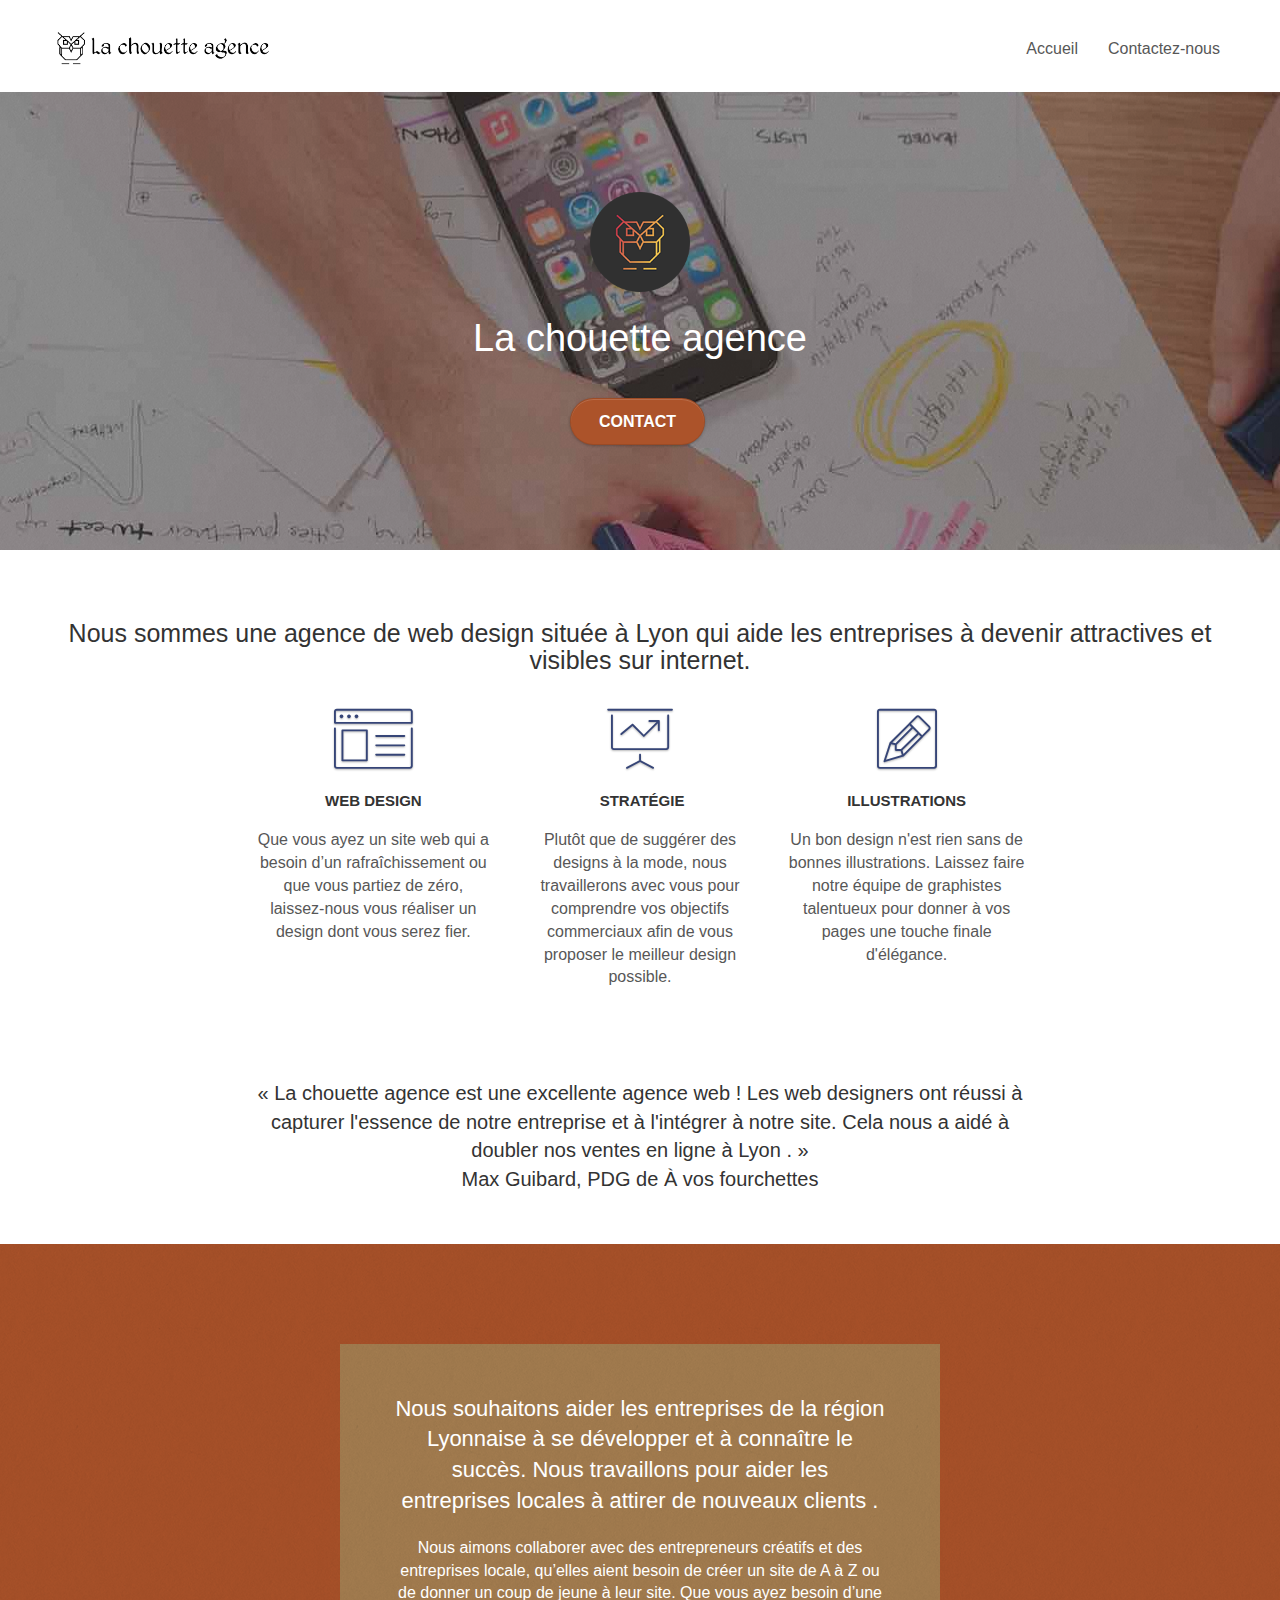
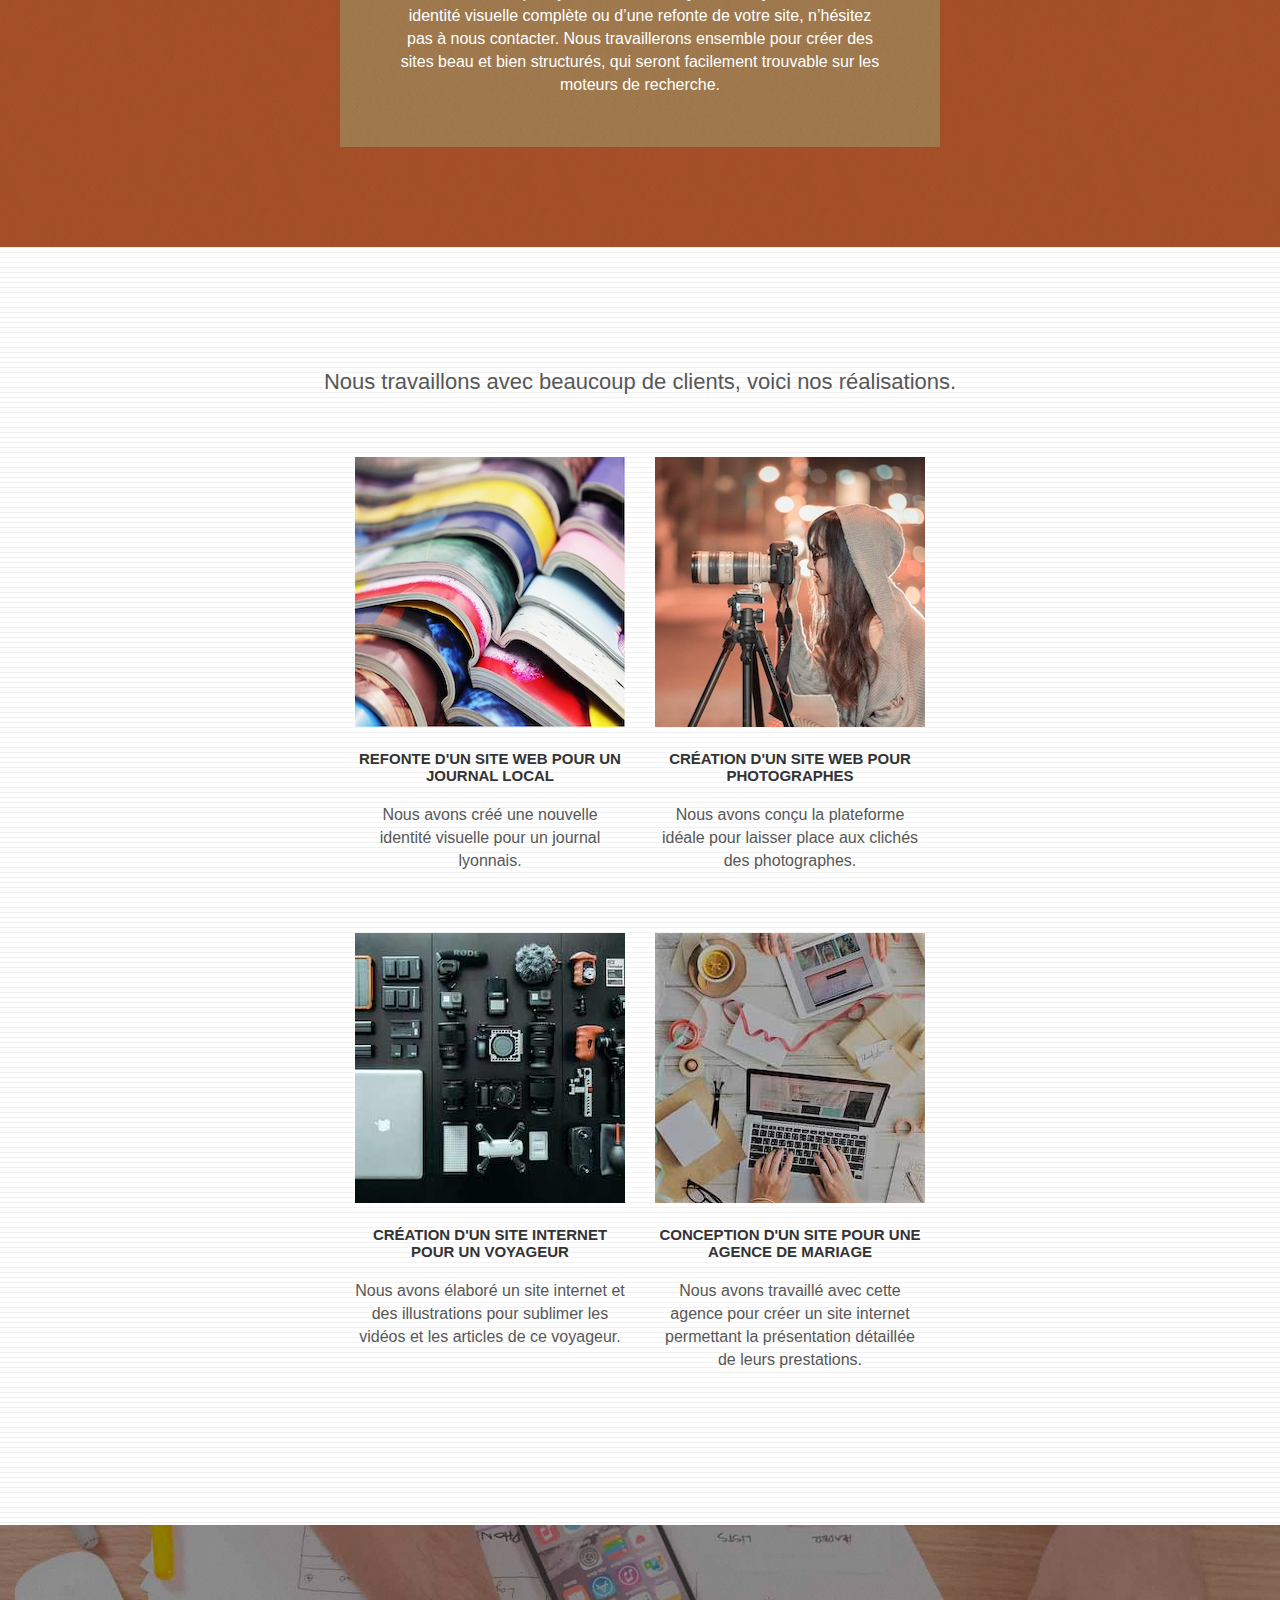
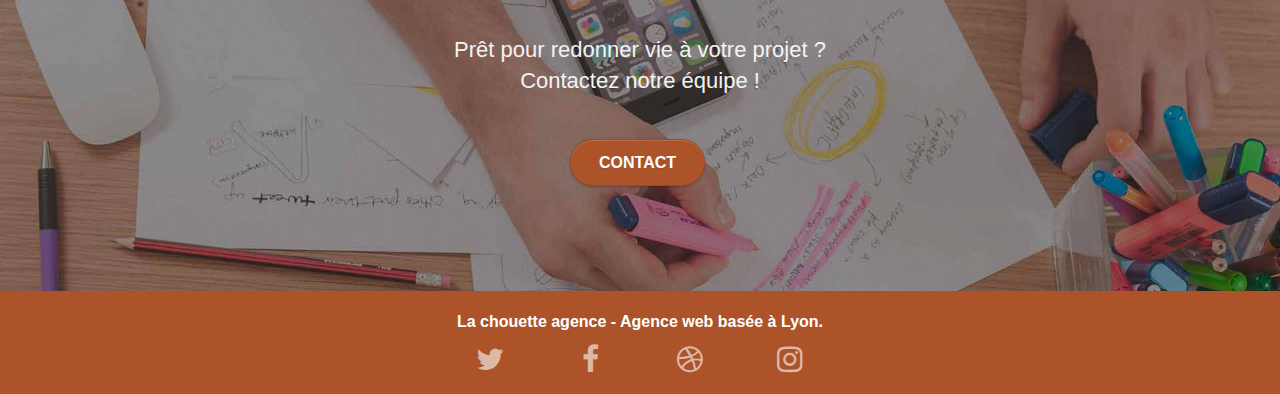
==== index.html @ 5f0e6c7f "Changer contraste couleurs et ameliorer formulaire" ====
<!doctype html>
<html lang="fr">

<head>
	<meta charset="utf-8">
	<meta name="keywords" content="seo, google, site web, site internet, agence design Lyon, agence design">
	<meta name="description" content="">
	<meta name="viewport" content="width=device-width, initial-scale=1.0, viewport-fit=cover">
	<link rel="shortcut icon" type="image/png" href="favicon.jpg">

	
	<link rel="stylesheet" type="text/css" href="./css/bootstrap.min.css">
	<link rel="stylesheet" type="text/css" href="style.css">
	<link rel="stylesheet" type="text/css" href="./css/font-awesome.css">
	<link rel="stylesheet" type="text/css" href="./css/et-line.css">


	<title>La chouette agence | Agence de web design à Lyon</title>


	<!-- Analytics -->

	<!-- Analytics END -->

</head>

<body>
	<!-- Principal conteneur -->
	<div class="page-container">

		<!-- bloc-0 -->
		<div class="bloc bgc-white l-bloc " id="bloc-0">
			<div class="container bloc-sm">

				<nav class="navbar row">
					<div class="navbar-header">
						<a class="navbar-brand" href="index.html"><img src="img/la-chouette-agence.png"
								alt="paris web design logo agence web meilleure agence" height="40" /></a>
						<button id="nav-toggle" type="button" class="ui-navbar-toggle navbar-toggle"
							data-toggle="collapse" data-target=".navbar-1">
							<span class="sr-only">Toggle navigation</span><span class="icon-bar"></span><span
								class="icon-bar"></span><span class="icon-bar"></span>
						</button>
					</div>
					<div class="collapse navbar-collapse navbar-1 special-dropdown-nav">
						<ul class="site-navigation nav navbar-nav">
							<li>
								<a href="index.html">Accueil</a>
							</li>
							<li>
							</li>
							<li>
								<a href="contact.html">Contactez-nous</a>
							</li>
						</ul>
					</div>
				</nav>
			</div>
		</div>
		<!-- bloc-0 END -->

		<!-- bloc-1-presentation -->
		<div class="bloc bgc-dark-slate-blue bg-banniere d-bloc bg-t-edge bloc-bg-texture texture-paper b-parallax"
			id="bloc-1-hero">
			<div class="container bloc-lg">
				<div class="row tight-width-whitespace">
					<div class="col-sm-12">
						<img src="img/logo.png" class="center-block image-resize-mode" width="100"
							alt="La chouette agence, agence web paris, création logo paris" />
						<h2 class="text-center hero-bloc-text tc-white ">
							La chouette agence
						</h2>
						<div class="text-center">
							<a href="contact.html" class="btn btn-lg btn-clean btn-rd cta-hero btn-atomic-tangerine"
								id="cta-hero"><strong>Contact</strong></a>
						</div>
					</div>
				</div>
			</div>
		</div>
		<!-- bloc-1-presentation END -->

		<!-- bloc-2-services -->
		<div class="bloc bgc-white l-bloc" id="bloc-2-services">
			<div class="container bloc-md">
				<div class="row">
					<div class="col-sm-12 text-center">
						<h1>Nous sommes une agence de web design située à Lyon qui aide les entreprises à devenir
							attractives et visibles sur internet.</h1>
					</div>
				</div>
				<div class="row voffset-lg med-width-whitespace">
					<div class="col-sm-4">
						<div class="text-center">
							<span class="et-icon-browser sm-shadow icon-dark-slate-blue icons icon-lg"></span>
						</div>
						<h3 class="mg-md text-center">
							Web design
						</h3>
						<p class="text-center ">
							Que vous ayez un site web qui a besoin d&rsquo;un rafraîchissement ou que vous partiez de
							zéro, laissez-nous vous réaliser un design dont vous serez fier.
						</p>
					</div>
					<div class="col-sm-4">
						<div class="text-center">
							<span class="et-icon-presentation sm-shadow icon-dark-slate-blue icons icon-lg"></span>
						</div>
						<h3 class="mg-md text-center">
							&nbsp;Stratégie
						</h3>
						<p class="text-center ">
							Plutôt que de suggérer des designs à la mode, nous travaillerons avec vous pour comprendre
							vos objectifs commerciaux afin de vous proposer le meilleur design possible.<br>
						</p>
					</div>
					<div class="col-sm-4">
						<div class="text-center">
							<span class="et-icon-edit sm-shadow icon-dark-slate-blue icons icon-lg"></span>
						</div>
						<h3 class="mg-md text-center">
							Illustrations
						</h3>
						<p class="text-center ">
							Un bon design n'est rien sans de bonnes illustrations. Laissez faire notre équipe de
							graphistes talentueux pour donner à vos pages une touche finale d'élégance.
						</p>
					</div>
				</div>
				<div class="row voffset-lg voffset">
					<div class="col-xs-12 col-md-8 col-md-offset-2 text-center">
						<q> La chouette agence est une excellente agence web ! Les web designers ont réussi à capturer
							l'essence de notre entreprise et à l'intégrer à notre site. Cela nous a aidé à doubler nos
							ventes en ligne à Lyon . </q>
						<br />
						Max Guibard, PDG de À vos fourchettes

					</div>
				</div>
			</div>
		</div>
		<!-- bloc-2-services END -->

		<!-- bloc-3-what-i-do -->
		<div class="bloc tc-white bgc-atomic-tangerine bg-presentation d-bloc bloc-bg-texture texture-paper b-parallax"
			id="bloc-3-what-i-do">
			<div class="container bloc-lg">
				<div class="row tight-width-whitespace black-background">
					<div class="col-sm-12">
						<h2 class="mg-md text-center tc-white">
							Nous souhaitons aider les entreprises de la région Lyonnaise à se développer et à connaître
							le succès. Nous travaillons pour aider les entreprises locales à attirer de nouveaux clients
							.<br>
						</h2>
						<p class="text-center white">
							Nous aimons collaborer avec des entrepreneurs créatifs et des entreprises locale, qu’elles
							aient besoin de créer un site de A à Z ou de donner un coup de jeune à leur site. Que vous
							ayez besoin d’une identité visuelle complète ou d’une refonte de votre site, n’hésitez pas à
							nous contacter. Nous travaillerons ensemble pour créer des sites beau et bien structurés,
							qui seront facilement trouvable sur les moteurs de recherche.
						</p>
					</div>
				</div>
			</div>
		</div>
		<!-- bloc-3-what-i-do END -->

		<!-- bloc-4-portfolio -->
		<div class="bloc bgc-white bg-lines-h2-bg bg-repeat l-bloc" id="bloc-4-portfolio">
			<div class="container bloc-lg">
				<div class="row">
					<div class="col-sm-12 text-center">
						<h2>Nous travaillons avec beaucoup de clients, voici nos réalisations. </h2>
					</div>
				</div>
				<div class="row tight-width-whitespace portfolio-row">
					<div class="col-sm-6">
						<a href="#" data-lightbox="img/1.jpg" data-gallery-id="gallery-1"
							data-caption="Refonte d'un site web pour un journal local" data-frame="snapshot-lb"><img
								src="img/1.jpg"
								alt="paris web design logo agence web meilleure agence et refonte site web journal"
								class="img-responsive portfolio-thumb" /></a>
						<h3 class="mg-md text-center">
							Refonte d'un site web pour un journal local
						</h3>
						<p class="text-center">
							Nous avons créé une nouvelle identité visuelle pour un journal lyonnais.
						</p>
					</div>
					<div class="col-sm-6">
						<a href="#" data-lightbox="img/2.jpg" data-gallery-id="gallery-1"
							data-caption="Création d'un site web pour photographes" data-frame="snapshot-lb"><img
								src="img/2.jpg" class="img-responsive portfolio-thumb"
								alt="paris web design logo agence web meilleure agence, Création d'un site web pour photographes" /></a>
						<h3 class="mg-md text-center">
							Création d'un site web pour photographes
						</h3>
						<p class="text-center">
							Nous avons conçu la plateforme idéale pour laisser place aux clichés des photographes.
						</p>
					</div>
				</div>
				<div class="row tight-width-whitespace portfolio-row">
					<div class="col-sm-6">
						<a href="#" data-lightbox="img/3.bmp" data-gallery-id="gallery-1"
							data-caption="Création d'un site internet pour un voyageur" data-frame="snapshot-lb"><img
								src="img/3.jpg" class="img-responsive portfolio-thumb"
								alt="paris web design logo agence web meilleure agence, Création d'un site web pour voyageur" /></a>
						<h3 class="mg-md text-center">
							Création d'un site internet pour un voyageur
						</h3>
						<p class="text-center">
							Nous avons élaboré un site internet et des illustrations pour sublimer les vidéos et les
							articles de ce voyageur.
						</p>
					</div>
					<div class="col-sm-6">
						<a href="#" data-lightbox="img/4.bmp" data-gallery-id="gallery-1"
							data-caption="Conception d'un site pour une agence de mariage" data-frame="snapshot-lb"><img
								src="img/4.jpg" class="img-responsive portfolio-thumb"
								alt="paris web design logo agence web meilleure agence, Création d'un site web pour agence de mariage" /></a>
						<h3 class="mg-md text-center">
							Conception d'un site pour une agence de mariage
						</h3>
						<p class="text-center">
							Nous avons travaillé avec cette agence pour créer un site internet permettant la
							présentation détaillée de leurs prestations.
						</p>
					</div>
				</div>
			</div>
		</div>
		<!-- bloc-4-portfolio END -->

		<!-- bloc-5-cta -->
		<div class="bloc bgc-dark-slate-blue bg-banniere d-bloc bloc-bg-texture texture-paper" id="bloc-5-cta">
			<div class="container bloc-lg">
				<div class="row">
					<h2 class="mg-md text-center tc-white">
						Prêt pour redonner vie à votre projet ?<br>Contactez notre équipe !
					</h2>
					<div class="col-sm-12 text-center">
						<a href="contact.html"
							class="btn btn-atomic-tangerine btn-clean btn-rd btn-lg cta-hero"><strong>Contact</strong></a>
					</div>
				</div>
			</div>
		</div>
		<!-- bloc-5-cta END -->

		<!-- Footer - bloc-8 -->
		<div class="bloc bgc-atomic-tangerine d-bloc" id="bloc-8">
			<div class="container bloc-sm">
				<div class="row">
					<div class="col-sm-12">
						<p class="text-center white">
							<strong>La chouette agence - Agence web basée à Lyon.</em><br>
						</p>
						<div class="row row-no-gutters social">
							<div class="col-sm-3">
								<div class="text-center">
									<a class="social" href="index.html"><span class="fa fa-twitter icon-md"></span></a>
								</div>
							</div>
							<div class="col-sm-3">
								<div class="text-center">
									<a class="social" href="index.html"><span class="fa fa-facebook icon-md"></span></a>
								</div>
							</div>
							<div class="col-sm-3">
								<div class="text-center">
									<a class="social" href="index.html"><span class="fa fa-dribbble icon-md"></span></a>
								</div>
							</div>
							<div class="col-sm-3">
								<div class="text-center">
									<a class="social" href="index.html"><span
											class="fa fa-instagram icon-md"></span></a>
								</div>
							</div>

						</div>

					</div>
				</div>
			</div>
		</div>
	</div>
	<!-- Footer - bloc-8 END -->

	</div>
	<!-- Principal conteneur END -->

	<script src="./js/jquery-2.1.0.js" async></script>
	<script src="./js/bootstrap.js" async></script>
	<script src="./js/blocs.js" async></script>
	<script src="./js/jquery.touchSwipe.js" defer></script>
	<script src="./js/gmaps.js" async></script>

</body>

</html>
---- style.css ----
body {
  margin: 0;
  padding: 0;
  background: #fff;
  overflow-x: hidden;
  -webkit-font-smoothing: antialiased;
  -moz-osx-font-smoothing: grayscale;
}

a,
button {
  transition: all 0.3s ease-in-out;
  outline: none !important;
}

a:hover {
  text-decoration: none;
  cursor: pointer;
}

#page-loading-blocs-notifaction {
  position: fixed;
  top: 0;
  bottom: 0;
  width: 100%;
  z-index: 100000;
  background: #ffffff url("img/pageload-spinner.gif") no-repeat center center;
}

.bloc {
  clear: both;
  background: 50% 50% no-repeat;
  padding: 0 50px;
  -webkit-background-size: cover;
  -moz-background-size: cover;
  -o-background-size: cover;
  background-size: cover;
  position: relative;
}

.bloc .container {
  padding-left: 0;
  padding-right: 0;
}

.bloc-lg {
  padding: 100px 50px;
}

.bloc-md {
  padding: 50px;
}

.bloc-sm {
  padding: 20px 50px;
}

.bg-center,
.bg-l-edge,
.bg-r-edge,
.bg-t-edge,
.bg-b-edge,
.bg-tl-edge,
.bg-bl-edge,
.bg-tr-edge,
.bg-br-edge,
.bg-repeat {
  -webkit-background-size: auto !important;
  -moz-background-size: auto !important;
  -o-background-size: auto !important;
  background-size: auto !important;
}

.bg-repeat {
  background: repeat;
}

.bg-t-edge {
  background: top no-repeat;
}

.bloc-bg-texture::before {
  content: "";
  background-size: 2px 2px;
  position: absolute;
  top: 0;
  bottom: 0;
  left: 0;
  right: 0;
}

#bloc-7 {
  max-width: 700px;
  margin-left: auto;
  margin-right: auto;
}

#bloc-7 .row {
    display: flex;
    flex-direction: column;
}

.texture-paper::before {
  background: url("img/texture-paper.png");
  background-size: 280px 280px;
  opacity: 0.2;
}

.b-parallax {
  background-attachment: fixed;
}

.d-bloc {
  color: rgba(255, 255, 255, 0.7);
  text-align: center;
}

.d-bloc button:hover {
  color: rgba(255, 255, 255, 0.9);
}

.d-bloc .icon-round,
.d-bloc .icon-square,
.d-bloc .icon-rounded,
.d-bloc .icon-semi-rounded-a,
.d-bloc .icon-semi-rounded-b {
  border-color: rgba(255, 255, 255, 0.9);
}

.d-bloc .divider-h span {
  border-color: rgba(255, 255, 255, 0.2);
}

.d-bloc .a-btn,
.d-bloc .navbar a,
.d-bloc .navbar-brand,
.d-bloc a .icon-sm,
.d-bloc a .icon-md,
.d-bloc a .icon-lg,
.d-bloc a .icon-xl,
.d-bloc h1 a,
.d-bloc h2 a,
.d-bloc h3 a,
.d-bloc h4 a,
.d-bloc h5 a,
.d-bloc h6 a,
.d-bloc p a {
  color: rgba(255, 255, 255, 0.6);
}

.d-bloc .a-btn:hover,
.d-bloc .navbar a:hover,
.d-bloc .navbar-brand:hover,
.d-bloc a:hover .icon-sm,
.d-bloc a:hover .icon-md,
.d-bloc a:hover .icon-lg,
.d-bloc a:hover .icon-xl,
.d-bloc h1 a:hover,
.d-bloc h2 a:hover,
.d-bloc h3 a:hover,
.d-bloc h4 a:hover,
.d-bloc h5 a:hover,
.d-bloc h6 a:hover,
.d-bloc p a:hover {
  color: rgba(255, 255, 255, 1);
}

.d-bloc .navbar-toggle .icon-bar {
  background: rgba(255, 255, 255, 1);
}

.d-bloc .btn-wire,
.d-bloc .btn-wire:hover {
  color: rgba(255, 255, 255, 1);
  border-color: rgba(255, 255, 255, 1);
}

.d-bloc .panel {
  color: rgba(0, 0, 0, 0.5);
}

.d-bloc .panel button:hover {
  color: rgba(0, 0, 0, 0.7);
}

.d-bloc .panel icon {
  border-color: rgba(0, 0, 0, 0.7);
}

.d-bloc .panel .divider-h span {
  border-color: rgba(0, 0, 0, 0.1);
}

.d-bloc .panel .a-btn {
  color: rgba(0, 0, 0, 0.6);
}

.d-bloc .panel .a-btn:hover {
  color: rgba(0, 0, 0, 1);
}

.d-bloc .panel .btn-wire,
.d-bloc .panel .btn-wire:hover {
  color: rgba(0, 0, 0, 0.7);
  border-color: rgba(0, 0, 0, 0.3);
}

.d-bloc .panel,
.l-bloc {
  font-size: 20px;
}

.d-bloc .panel button:hover,
.l-bloc button:hover {
  color: rgba(0, 0, 0, 0.7);
}

.l-bloc .icon-round,
.l-bloc .icon-square,
.l-bloc .icon-rounded,
.l-bloc .icon-semi-rounded-a,
.l-bloc .icon-semi-rounded-b {
  border-color: rgba(0, 0, 0, 0.7);
}

.d-bloc .panel .divider-h span,
.l-bloc .divider-h span {
  border-color: rgba(0, 0, 0, 0.1);
}

.d-bloc .panel .a-btn,
.l-bloc .a-btn,
.l-bloc .navbar a,
.l-bloc .navbar-brand,
.l-bloc a .icon-sm,
.l-bloc a .icon-md,
.l-bloc a .icon-lg,
.l-bloc a .icon-xl,
.l-bloc h1 a,
.l-bloc h2 a,
.l-bloc h3 a,
.l-bloc h4 a,
.l-bloc h5 a,
.l-bloc h6 a,
.l-bloc p a {
  color: rgba(0, 0, 0, 0.6);
}

.d-bloc .panel .a-btn:hover,
.l-bloc .a-btn:hover,
.l-bloc .navbar a:hover,
.l-bloc .navbar-brand:hover,
.l-bloc a:hover .icon-sm,
.l-bloc a:hover .icon-md,
.l-bloc a:hover .icon-lg,
.l-bloc a:hover .icon-xl,
.l-bloc h1 a:hover,
.l-bloc h2 a:hover,
.l-bloc h3 a:hover,
.l-bloc h4 a:hover,
.l-bloc h5 a:hover,
.l-bloc h6 a:hover,
.l-bloc p a:hover {
  color: rgba(0, 0, 0, 1);
}

.l-bloc .navbar-toggle .icon-bar {
  color: rgba(0, 0, 0, 0.6);
}

.d-bloc .panel .btn-wire,
.d-bloc .panel .btn-wire:hover,
.l-bloc .btn-wire,
.l-bloc .btn-wire:hover {
  color: rgba(0, 0, 0, 0.7);
  border-color: rgba(0, 0, 0, 0.3);
}

.voffset {
  margin-top: 30px;
}

.voffset-lg {
  margin-top: 80px;
}

.row-no-gutters {
  margin-right: 0;
  margin-left: 0;
}

.row.row-no-gutters > [class^="col-"],
.row.row-no-gutters > [class*=" col-"] {
  padding-right: 0;
  padding-left: 0;
}

#bloc-1-hero h1 {
  font-size: 32px;
}

.navbar {
  margin-bottom: 0;
  z-index: 1;
}

.navbar-brand {
  height: auto;
  padding: 3px 15px;
  font-size: 25px;
  font-weight: normal;
  font-weight: 600;
  line-height: 44px;
}

.navbar-brand img {
  max-height: 200px;
  margin: 0 5px 0 0;
  display: inline;
}

.navbar-brand img[src$="svg"] {
  min-width: 100px;
}

.nav-center .navbar-brand img {
  margin: 0;
}

.navbar .nav {
  padding-top: 2px;
  margin-right: -16px;
  float: right;
  z-index: 1;
}

.nav > li {
  float: left;
  margin-top: 4px;
  font-size: 16px;
}

.navbar-nav .open .dropdown-menu > li > a {
  text-align: inherit;
}

.nav > li a:hover,
.nav > li a:focus {
  background: transparent;
}

.navbar-toggle {
  margin: 10px 10px 0 0;
  border: 0px;
}

.navbar-toggle:hover {
  background: transparent !important;
}

.navbar-toggle .icon-bar {
  background-color: rgba(0, 0, 0, 0.5);
  width: 26px;
}

.nav-invert .navbar .nav {
  float: left;
}

.nav-invert .navbar-header,
.nav-invert .navbar-brand {
  float: right;
  position: relative;
  z-index: 2;
}

@media (min-width: 768px) {
  .site-navigation {
    position: absolute;
    top: 50%;
    right: 20px;
    transform: translate(0, -50%);
    -webkit-transform: translateY(-50%);
  }
  .nav > li .dropdown-menu a,
  .nav > li .dropdown-menu a:hover {
    color: #484848;
  }
  .nav-invert .site-navigation {
    left: 0;
    right: 0;
  }
  .nav-center {
    text-align: center;
  }
  .nav-center .navbar-header {
    width: 100%;
  }
  .nav-center .navbar-header,
  .nav-center .navbar-brand,
  .nav-center .nav > li {
    float: none;
    display: inline-block;
  }
  .nav-center .site-navigation {
    position: relative;
    width: 100%;
    right: 0;
    margin-right: 0px;
    margin-top: 20px;
  }
  .nav-center.mini-nav .navbar-toggle {
    float: none;
    margin: 10px auto 0;
  }
}

.nav > li > .dropdown a {
  background: none !important;
  display: block;
  padding: 14px 15px;
}

nav .caret {
  margin: 0 5px;
}

.dropdown-menu .dropdown-menu {
  top: -8px;
  left: 100%;
}

.dropdown-menu .dropmenu-flow-right {
  top: 100%;
  left: 0;
  margin-left: -1px;
  border-top-left-radius: 0;
  border-top-right-radius: 0;
}

.dropdown-menu .dropdown span {
  border: 4px solid black;
  border-top-color: transparent;
  border-right-color: transparent;
  border-bottom-color: transparent;
  margin: 6px -5px 0 0 !important;
  float: right;
}

.mg-md {
  margin-top: 10px;
  margin-bottom: 20px;
}

.mg-lg {
  margin-top: 10px;
  margin-bottom: 40px;
}

.btn {
  margin: 0 5px 5px 0;
}

.btn.pull-right {
  margin: 0 0 5px 5px;
}

.btn-d,
.btn-d:hover,
.btn-d:focus {
  color: #fff;
  background: rgba(0, 0, 0, 0.3);
}

button {
  outline: none !important;
}

.btn-rd {
  border-radius: 40px;
}

.btn-clean {
  border: 1px solid rgba(0, 0, 0, 0.08);
  border-bottom-color: rgba(0, 0, 0, 0.1);
  text-shadow: 0 1px 0 rgba(0, 0, 1, 0.1);
  box-shadow: 0 1px 3px rgba(0, 0, 1, 0.25),
    inset 0 1px 0 0 rgba(255, 255, 255, 0.15);
}

.icon-md {
  font-size: 30px !important;
}

.icon-lg {
  font-size: 60px !important;
}

.sm-shadow {
  text-shadow: 0 1px 2px rgba(0, 0, 0, 0.3);
}

.panel-sq,
.panel-sq .panel-heading,
.panel-sq .panel-footer {
  border-radius: 0;
}

.panel-rd {
  border-radius: 30px;
}

.panel-rd .panel-heading {
  border-radius: 29px 29px 0 0;
}

.panel-rd .panel-footer {
  border-radius: 0 0 29px 29px;
}

.form-control {
  border-color: rgba(0, 0, 0, 0.1);
  box-shadow: none;
}

.scrollToTop {
  width: 40px;
  height: 40px;
  position: fixed;
  bottom: 20px;
  right: 20px;
  opacity: 0;
  z-index: 500;
  transition: all 0.3s ease-in-out;
}

.scrollToTop span {
  margin-top: 6px;
}

.showScrollTop {
  font-size: 14px;
  opacity: 1;
}

a[data-lightbox] {
  position: relative;
  display: block;
  text-align: center;
}

a[data-lightbox]:hover::before {
  content: "+";
  font-family: "HelveticaNeue-Light", "Helvetica Neue Light", "Helvetica Neue",
    Helvetica, Arial;
  font-size: 32px;
  width: 50px;
  height: 50px;
  margin-left: -25px;
  border-radius: 50%;
  background: rgba(0, 0, 0, 0.6);
  color: #fff;
  font-weight: 100;
  z-index: 1;
  position: absolute;
  top: 50%;
  transform: translateY(-50%);
  -webkit-transform: translateY(-50%);
}

a[data-lightbox]:hover img {
  opacity: 0.6;
  -webkit-animation-fill-mode: none;
  animation-fill-mode: none;
}

#lightbox-modal {
  display: flex;
  align-items: center;
}

#lightbox-modal .modal-dialog {
  width: 90%;
  max-width: 900px;
  margin: 0 auto 0;
}

#lightbox-modal .modal-dialog img {
  max-height: 90vh;
  margin: 0 auto;
}

.lightbox-caption {
  padding: 20px;
  color: #fff;
  background: rgba(0, 0, 0, 0.5);
  position: absolute;
  left: 15px;
  right: 15px;
  bottom: 5px;
}

.close-lightbox {
  color: #fff;
  font-size: 30px;
  position: absolute;
  top: 20px;
  right: 20px;
  z-index: 20;
  background: rgba(0, 0, 0, 0.5);
  border: none;
  line-height: 30px;
  padding: 0 9px 5px;
  opacity: 0.3;
}

.close-lightbox:hover,
.next-lightbox:hover,
.prev-lightbox:hover {
  opacity: 1;
  color: #fff;
}

.next-lightbox,
.prev-lightbox {
  font-size: 20px;
  color: rgba(255, 255, 255, 0.9);
  background: rgba(0, 0, 0, 0.5);
  transition: all 0.2s ease-in-out;
  position: absolute;
  top: 45%;
  z-index: 1;
  opacity: 0.4;
}

.next-lightbox {
  padding: 6px 8px 1px 13px;
  right: 25px;
}

.prev-lightbox {
  padding: 6px 13px 1px 10px;
  left: 25px;
}

.snapshot-lb .modal-body {
  padding-bottom: 45px;
}

.snapshot-lb .lightbox-caption {
  padding: 0;
  color: rgba(0, 0, 0, 0.5);
  background: none;
}

h1,
h2,
h3,
h4,
h5,
h6,
p,
label,
.btn,
a {
  font-family: "helvetica";
  font-weight: 400;
  color: #575757 !important;
}

.hero-bloc-text {
  text-align: center;
  font-size: 38px;
}

.hero-bloc-text-sub {
  font-size: 36px;
}

.statement-bloc-text {
  line-height: 26px;
  font-style: italic;
  font-size: 20px;
  text-align: center;
  font-weight: lighter;
  max-width: 520px;
  margin: auto auto auto auto;
}

p {
  font-size: 16px;
}

.tight-width-whitespace {
  max-width: 600px;
  margin: auto auto auto auto;
  text-align: center;
}

.h1 {
  font-size: 20px;
  font-family: "Open Sans";
}

.cta-hero {
  margin-top: 22px;
  color: #ffffff !important;
  text-transform: uppercase;
  padding: 12px 28px 12px 28px;
  font-size: 16px;
  font-weight: 700;
}

.social {
  max-width: 400px;
  margin: auto auto auto auto;
  display: flex;
  justify-content: center;
}

h2 {
  font-size: 22px;
  line-height: 1.4em;
}

h3 {
  font-size: 15px;
  text-transform: uppercase;
  font-weight: 700;
  color: #333333 !important;
}

.med-width-whitespace {
  max-width: 800px;
  margin: auto auto auto auto;
  box-shadow: 0px 0px 0px #000000;
}

h1 {
  color: #333333 !important;
  font-size: 25px;
}

h4 {
  color: #333333 !important;
}

.icons {
  margin-bottom: 14px;
  margin-top: 24px;
}

.white {
  color: #ffffff !important;
}

.portfolio-thumb {
  margin-bottom: 24px;
  margin-left: auto;
  margin-right: auto;
}

.portfolio-row {
  margin-bottom: 44px;
  margin-top: 50px;
}

.avatar {
  box-shadow: 0px 4px 9px rgba(0, 0, 0, 0.3);
}

.black-background {
  background-color: rgba(165, 147, 99, 0.7);
  padding: 40px 40px 40px 40px;
}

.bold-link {
  font-weight: 900;
  text-decoration: underline !important;
}

.bgc-white {
  background-color: #ffffff;
}

.bgc-dark-slate-blue {
  background-color: #364577;
}

.bgc-atomic-tangerine {
  background-color: #ac532a;
}

.tc-white {
  color: #ffffff !important;
}

.btn-atomic-tangerine {
  background: #ac532a;
  color: #ffffff !important;
}

.btn-atomic-tangerine:hover {
  background: #c27956 !important;
  color: #ffffff !important;
}

.ltc-white {
  color: #ffffff !important;
}

.ltc-white:hover {
  color: #cccccc !important;
}

.ltc-atomic-tangerine {
  color: #f3976c !important;
}

.ltc-atomic-tangerine:hover {
  color: #c27956 !important;
}

.icon-dark-slate-blue {
  color: #364577 !important;
  border-color: #364577 !important;
}

.bg-dots-bg {
  background-image: url("img/dots-bg.png");
}

.bg-lines-h2-bg {
  background-image: url("img/lines-h2-bg.png");
}

.bg-banniere {
  background-image: url("img/la-chouette-agence-banniere.jpg");
}

.bg-presentation {
  background-image: url("img/image-de-presentation.jpg");
}

label abbr {
  position: absolute;
  left: -1em;
  color: red;
}

@media (max-width: 1024px) {
  .bloc {
    padding-left: 20px;
    padding-right: 20px;
  }
  .bloc.full-width-bloc,
  .bloc-tile-2.full-width-bloc .container,
  .bloc-tile-3.full-width-bloc .container,
  .bloc-tile-4.full-width-bloc .container {
    padding-left: 0;
    padding-right: 0;
  }

  .social {
    letter-spacing: 10px;
  }
}

@media (max-width: 992px) and (min-width: 768px) {
  .navbar .nav {
    max-width: 80%;
  }
  .nav-center.navbar .nav {
    max-width: 100%;
  }
}

@media only screen and (min-device-width: 768px) and (max-device-width: 1024px) and (orientation: landscape) {
  .b-parallax {
    background-attachment: scroll;
  }
}

@media only screen and (min-device-width: 1024px) and (max-device-width: 1366px) and (-webkit-min-device-pixel-ratio: 1.5) {
  .b-parallax {
    background-attachment: scroll;
  }
}

@media (max-width: 991px) {
  .container {
    width: 100%;
  }
  .b-parallax {
    background-attachment: scroll;
  }
  .page-container,
  #hero-bloc {
    overflow-x: hidden;
    position: relative;
  }
  .bloc {
    padding-left: constant(safe-area-inset-left);
    padding-right: constant(safe-area-inset-right);
  }
  .bloc-group,
  .bloc-group .bloc {
    display: block;
    width: 100%;
  }
  .bloc-fill-screen .fill-bloc-top-edge,
  .bloc-fill-screen .fill-bloc-bottom-edge {
    padding: 0 20px;
    padding-left: constant(safe-area-inset-left);
    padding-right: constant(safe-area-inset-right);
  }
}

@media (max-width: 767px) {
  .page-container {
    overflow-x: hidden;
    position: relative;
  }
  h1,
  h2,
  h3,
  h4,
  h5,
  h6,
  p,
  #disqus_thread {
    padding-left: 10px !important;
    padding-right: 10px !important;
  }
  .b-parallax {
    background-attachment: scroll;
  }
  .navbar .nav {
    padding-top: 0;
    border-top: 1px solid rgba(0, 0, 0, 0.2);
    float: none !important;
  }
  .navbar.row {
    margin-left: 0;
    margin-right: 0;
  }
  .site-navigation {
    position: inherit;
    transform: none;
    -webkit-transform: none;
    -ms-transform: none;
  }
  .nav > li {
    margin-top: 0;
    border-bottom: 1px solid rgba(0, 0, 0, 0.1);
    background: rgba(0, 0, 0, 0.05);
    text-align: left;
    padding-left: 15px;
    width: 100%;
  }
  .nav > li:hover {
    background: rgba(0, 0, 0, 0.08);
  }
  .dropdown .dropdown a .caret {
    float: none;
    margin: 5px 0 0 10px !important;
    border: 4px solid black;
    border-bottom-color: transparent;
    border-right-color: transparent;
    border-left-color: transparent;
  }
  #hero-bloc .navbar .nav {
    background: rgba(0, 0, 0, 0.8);
  }
  #hero-bloc .navbar .nav a {
    color: rgba(255, 255, 255, 0.6);
  }
  .hero {
    padding: 50px 0;
  }
  .hero-nav {
    left: -1px;
    right: -1px;
  }
  .navbar-collapse {
    padding: 0;
    overflow-x: hidden;
    -webkit-box-shadow: none;
    box-shadow: none;
  }
  .navbar-brand img {
    max-height: 40px;
    width: auto;
  }
  .nav-invert .navbar-header {
    float: none;
    width: 100%;
  }
  .nav-invert .navbar-toggle {
    float: left;
    margin-left: 10px;
  }
  .bloc {
    padding-left: 0;
    padding-right: 0;
  }
  .bloc-xxl,
  .bloc-xl,
  .bloc-lg {
    padding: 40px 0;
  }
  .bloc-sm,
  .bloc-md {
    padding-left: 0;
    padding-right: 0;
  }
  .bloc-tile-2 .container,
  .bloc-tile-3 .container,
  .bloc-tile-4 .container,
  .bloc-fill-screen .fill-bloc-top-edge,
  .bloc-fill-screen .fill-bloc-bottom-edge {
    padding-left: 0;
    padding-right: 0;
  }
  .a-block {
    padding: 0 10px;
  }
  .btn-dwn {
    display: none;
  }
  .voffset {
    margin-top: 5px;
  }
  .voffset-md {
    margin-top: 20px;
  }
  .voffset-lg {
    margin-top: 30px;
  }
  form {
    padding: 5px;
  }
  .close-lightbox {
    display: inline-block;
  }
  .blocsapp-device-iphone5 {
    background-size: 216px 425px;
    padding-top: 60px;
    width: 216px;
    height: 425px;
  }
  .blocsapp-device-iphone5 img {
    width: 180px;
    height: 320px;
  }
}

@media (max-width: 400px) {
  .bloc {
    padding-left: 0;
    padding-right: 0;
  }
}

@media (max-width: 767px) {
  .bloc-mob-center-text {
    text-align: center;
  }
}
---- css/et-line.css ----
@font-face {
    font-family: et-line;
    src: url(../fonts/et-line.eot);
    src: url(../fonts/et-line.eot?#iefix) format('embedded-opentype'), url(../fonts/et-line.woff) format('woff'), url(../fonts/et-line.ttf) format('truetype'), url(../fonts/et-line.svg#et-line) format('svg');
    font-weight: 400;
    font-style: normal
}

.et-icon-adjustments,
.et-icon-alarmclock,
.et-icon-anchor,
.et-icon-aperture,
.et-icon-attachment,
.et-icon-bargraph,
.et-icon-basket,
.et-icon-beaker,
.et-icon-bike,
.et-icon-book-open,
.et-icon-briefcase,
.et-icon-browser,
.et-icon-calendar,
.et-icon-camera,
.et-icon-caution,
.et-icon-chat,
.et-icon-circle-compass,
.et-icon-clipboard,
.et-icon-clock,
.et-icon-cloud,
.et-icon-compass,
.et-icon-desktop,
.et-icon-dial,
.et-icon-document,
.et-icon-documents,
.et-icon-download,
.et-icon-dribbble,
.et-icon-edit,
.et-icon-envelope,
.et-icon-expand,
.et-icon-facebook,
.et-icon-flag,
.et-icon-focus,
.et-icon-gears,
.et-icon-genius,
.et-icon-gift,
.et-icon-global,
.et-icon-globe,
.et-icon-googleplus,
.et-icon-grid,
.et-icon-happy,
.et-icon-hazardous,
.et-icon-heart,
.et-icon-hotairballoon,
.et-icon-hourglass,
.et-icon-key,
.et-icon-laptop,
.et-icon-layers,
.et-icon-lifesaver,
.et-icon-lightbulb,
.et-icon-linegraph,
.et-icon-linkedin,
.et-icon-lock,
.et-icon-magnifying-glass,
.et-icon-map,
.et-icon-map-pin,
.et-icon-megaphone,
.et-icon-mic,
.et-icon-mobile,
.et-icon-newspaper,
.et-icon-notebook,
.et-icon-paintbrush,
.et-icon-paperclip,
.et-icon-pencil,
.et-icon-phone,
.et-icon-picture,
.et-icon-pictures,
.et-icon-piechart,
.et-icon-presentation,
.et-icon-pricetags,
.et-icon-printer,
.et-icon-profile-female,
.et-icon-profile-male,
.et-icon-puzzle,
.et-icon-quote,
.et-icon-recycle,
.et-icon-refresh,
.et-icon-ribbon,
.et-icon-rss,
.et-icon-sad,
.et-icon-scissors,
.et-icon-scope,
.et-icon-search,
.et-icon-shield,
.et-icon-speedometer,
.et-icon-strategy,
.et-icon-streetsign,
.et-icon-tablet,
.et-icon-target,
.et-icon-telescope,
.et-icon-toolbox,
.et-icon-tools,
.et-icon-tools-2,
.et-icon-trophy,
.et-icon-tumblr,
.et-icon-twitter,
.et-icon-upload,
.et-icon-video,
.et-icon-wallet,
.et-icon-wine {
    font-family: et-line;
    speak: none;
    font-style: normal;
    font-weight: 400;
    font-variant: normal;
    text-transform: none;
    line-height: 1;
    -webkit-font-smoothing: antialiased;
    -moz-osx-font-smoothing: grayscale;
    display: inline-block
}

.et-icon-mobile:before {
    content: "\e000"
}

.et-icon-laptop:before {
    content: "\e001"
}

.et-icon-desktop:before {
    content: "\e002"
}

.et-icon-tablet:before {
    content: "\e003"
}

.et-icon-phone:before {
    content: "\e004"
}

.et-icon-document:before {
    content: "\e005"
}

.et-icon-documents:before {
    content: "\e006"
}

.et-icon-search:before {
    content: "\e007"
}

.et-icon-clipboard:before {
    content: "\e008"
}

.et-icon-newspaper:before {
    content: "\e009"
}

.et-icon-notebook:before {
    content: "\e00a"
}

.et-icon-book-open:before {
    content: "\e00b"
}

.et-icon-browser:before {
    content: "\e00c"
}

.et-icon-calendar:before {
    content: "\e00d"
}

.et-icon-presentation:before {
    content: "\e00e"
}

.et-icon-picture:before {
    content: "\e00f"
}

.et-icon-pictures:before {
    content: "\e010"
}

.et-icon-video:before {
    content: "\e011"
}

.et-icon-camera:before {
    content: "\e012"
}

.et-icon-printer:before {
    content: "\e013"
}

.et-icon-toolbox:before {
    content: "\e014"
}

.et-icon-briefcase:before {
    content: "\e015"
}

.et-icon-wallet:before {
    content: "\e016"
}

.et-icon-gift:before {
    content: "\e017"
}

.et-icon-bargraph:before {
    content: "\e018"
}

.et-icon-grid:before {
    content: "\e019"
}

.et-icon-expand:before {
    content: "\e01a"
}

.et-icon-focus:before {
    content: "\e01b"
}

.et-icon-edit:before {
    content: "\e01c"
}

.et-icon-adjustments:before {
    content: "\e01d"
}

.et-icon-ribbon:before {
    content: "\e01e"
}

.et-icon-hourglass:before {
    content: "\e01f"
}

.et-icon-lock:before {
    content: "\e020"
}

.et-icon-megaphone:before {
    content: "\e021"
}

.et-icon-shield:before {
    content: "\e022"
}

.et-icon-trophy:before {
    content: "\e023"
}

.et-icon-flag:before {
    content: "\e024"
}

.et-icon-map:before {
    content: "\e025"
}

.et-icon-puzzle:before {
    content: "\e026"
}

.et-icon-basket:before {
    content: "\e027"
}

.et-icon-envelope:before {
    content: "\e028"
}

.et-icon-streetsign:before {
    content: "\e029"
}

.et-icon-telescope:before {
    content: "\e02a"
}

.et-icon-gears:before {
    content: "\e02b"
}

.et-icon-key:before {
    content: "\e02c"
}

.et-icon-paperclip:before {
    content: "\e02d"
}

.et-icon-attachment:before {
    content: "\e02e"
}

.et-icon-pricetags:before {
    content: "\e02f"
}

.et-icon-lightbulb:before {
    content: "\e030"
}

.et-icon-layers:before {
    content: "\e031"
}

.et-icon-pencil:before {
    content: "\e032"
}

.et-icon-tools:before {
    content: "\e033"
}

.et-icon-tools-2:before {
    content: "\e034"
}

.et-icon-scissors:before {
    content: "\e035"
}

.et-icon-paintbrush:before {
    content: "\e036"
}

.et-icon-magnifying-glass:before {
    content: "\e037"
}

.et-icon-circle-compass:before {
    content: "\e038"
}

.et-icon-linegraph:before {
    content: "\e039"
}

.et-icon-mic:before {
    content: "\e03a"
}

.et-icon-strategy:before {
    content: "\e03b"
}

.et-icon-beaker:before {
    content: "\e03c"
}

.et-icon-caution:before {
    content: "\e03d"
}

.et-icon-recycle:before {
    content: "\e03e"
}

.et-icon-anchor:before {
    content: "\e03f"
}

.et-icon-profile-male:before {
    content: "\e040"
}

.et-icon-profile-female:before {
    content: "\e041"
}

.et-icon-bike:before {
    content: "\e042"
}

.et-icon-wine:before {
    content: "\e043"
}

.et-icon-hotairballoon:before {
    content: "\e044"
}

.et-icon-globe:before {
    content: "\e045"
}

.et-icon-genius:before {
    content: "\e046"
}

.et-icon-map-pin:before {
    content: "\e047"
}

.et-icon-dial:before {
    content: "\e048"
}

.et-icon-chat:before {
    content: "\e049"
}

.et-icon-heart:before {
    content: "\e04a"
}

.et-icon-cloud:before {
    content: "\e04b"
}

.et-icon-upload:before {
    content: "\e04c"
}

.et-icon-download:before {
    content: "\e04d"
}

.et-icon-target:before {
    content: "\e04e"
}

.et-icon-hazardous:before {
    content: "\e04f"
}

.et-icon-piechart:before {
    content: "\e050"
}

.et-icon-speedometer:before {
    content: "\e051"
}

.et-icon-global:before {
    content: "\e052"
}

.et-icon-compass:before {
    content: "\e053"
}

.et-icon-lifesaver:before {
    content: "\e054"
}

.et-icon-clock:before {
    content: "\e055"
}

.et-icon-aperture:before {
    content: "\e056"
}

.et-icon-quote:before {
    content: "\e057"
}

.et-icon-scope:before {
    content: "\e058"
}

.et-icon-alarmclock:before {
    content: "\e059"
}

.et-icon-refresh:before {
    content: "\e05a"
}

.et-icon-happy:before {
    content: "\e05b"
}

.et-icon-sad:before {
    content: "\e05c"
}

.et-icon-facebook:before {
    content: "\e05d"
}

.et-icon-twitter:before {
    content: "\e05e"
}

.et-icon-googleplus:before {
    content: "\e05f"
}

.et-icon-rss:before {
    content: "\e060"
}

.et-icon-tumblr:before {
    content: "\e061"
}

.et-icon-linkedin:before {
    content: "\e062"
}

.et-icon-dribbble:before {
    content: "\e063"
}
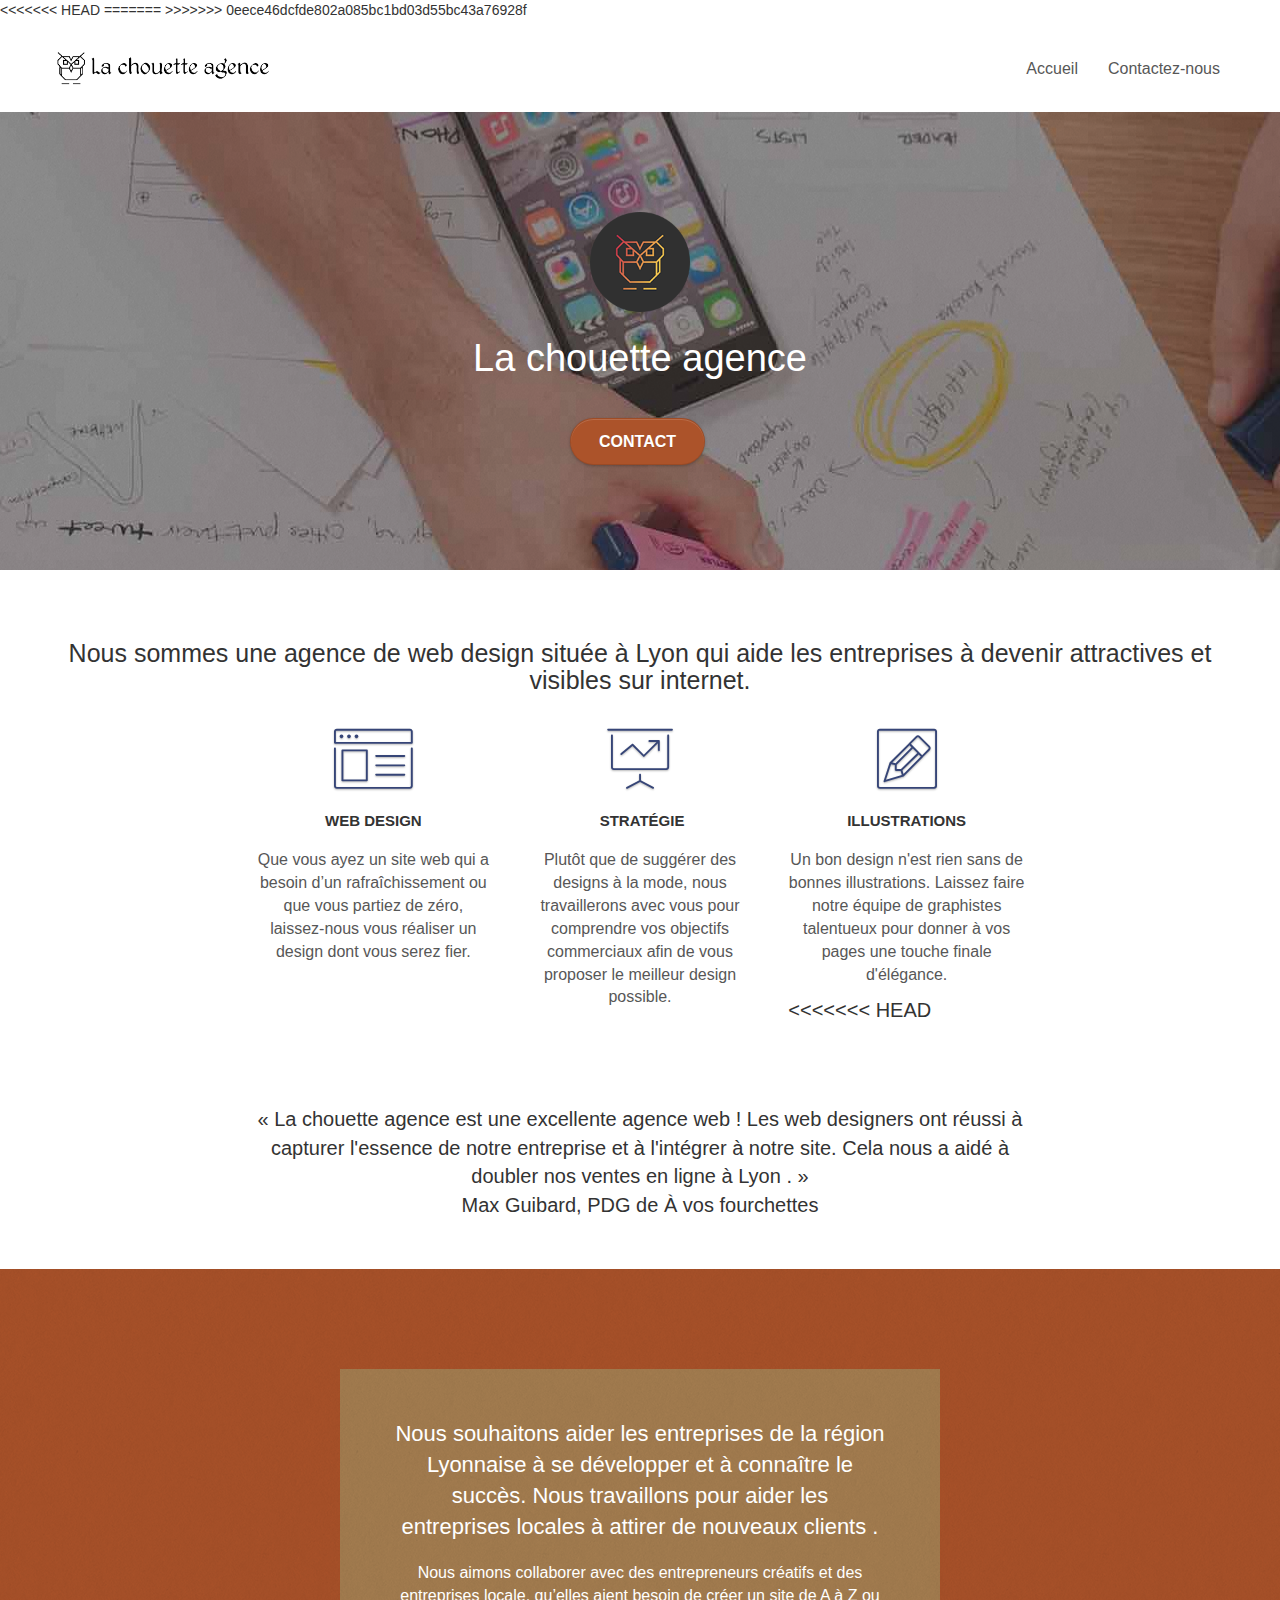
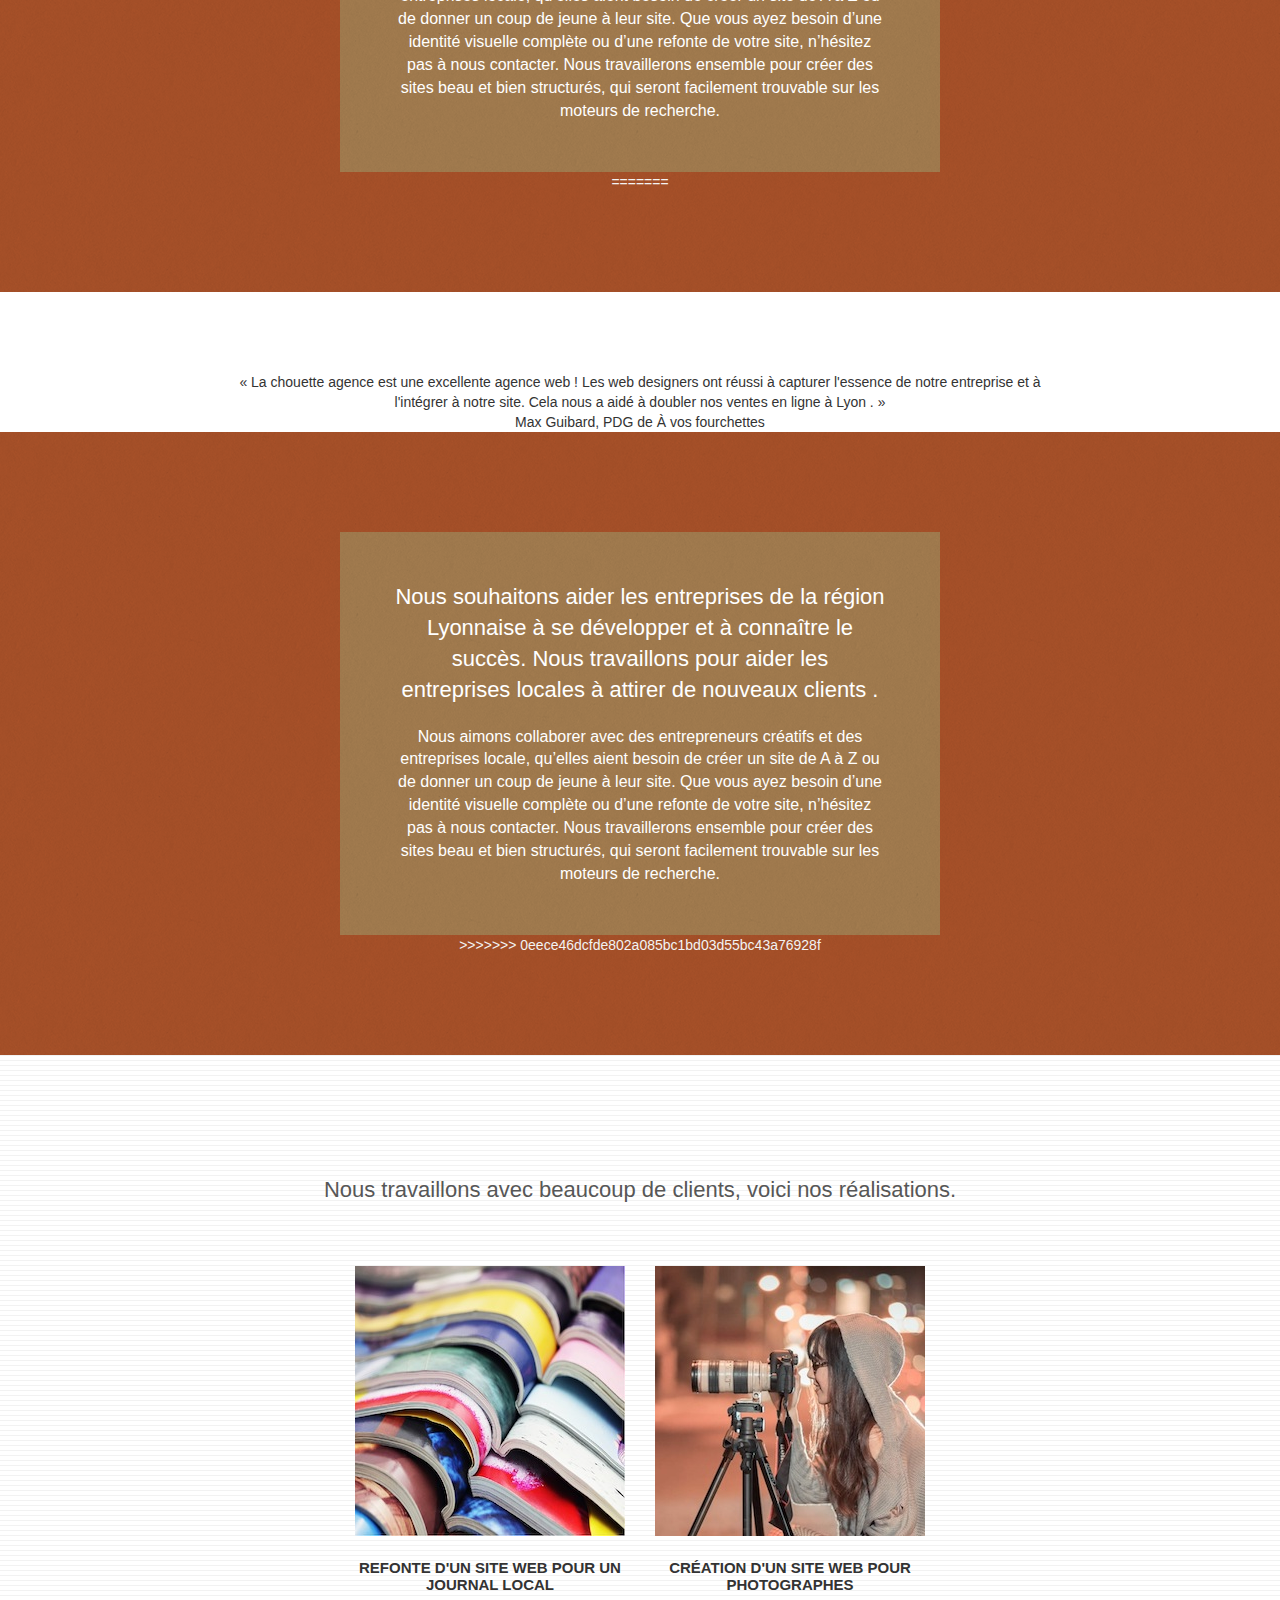
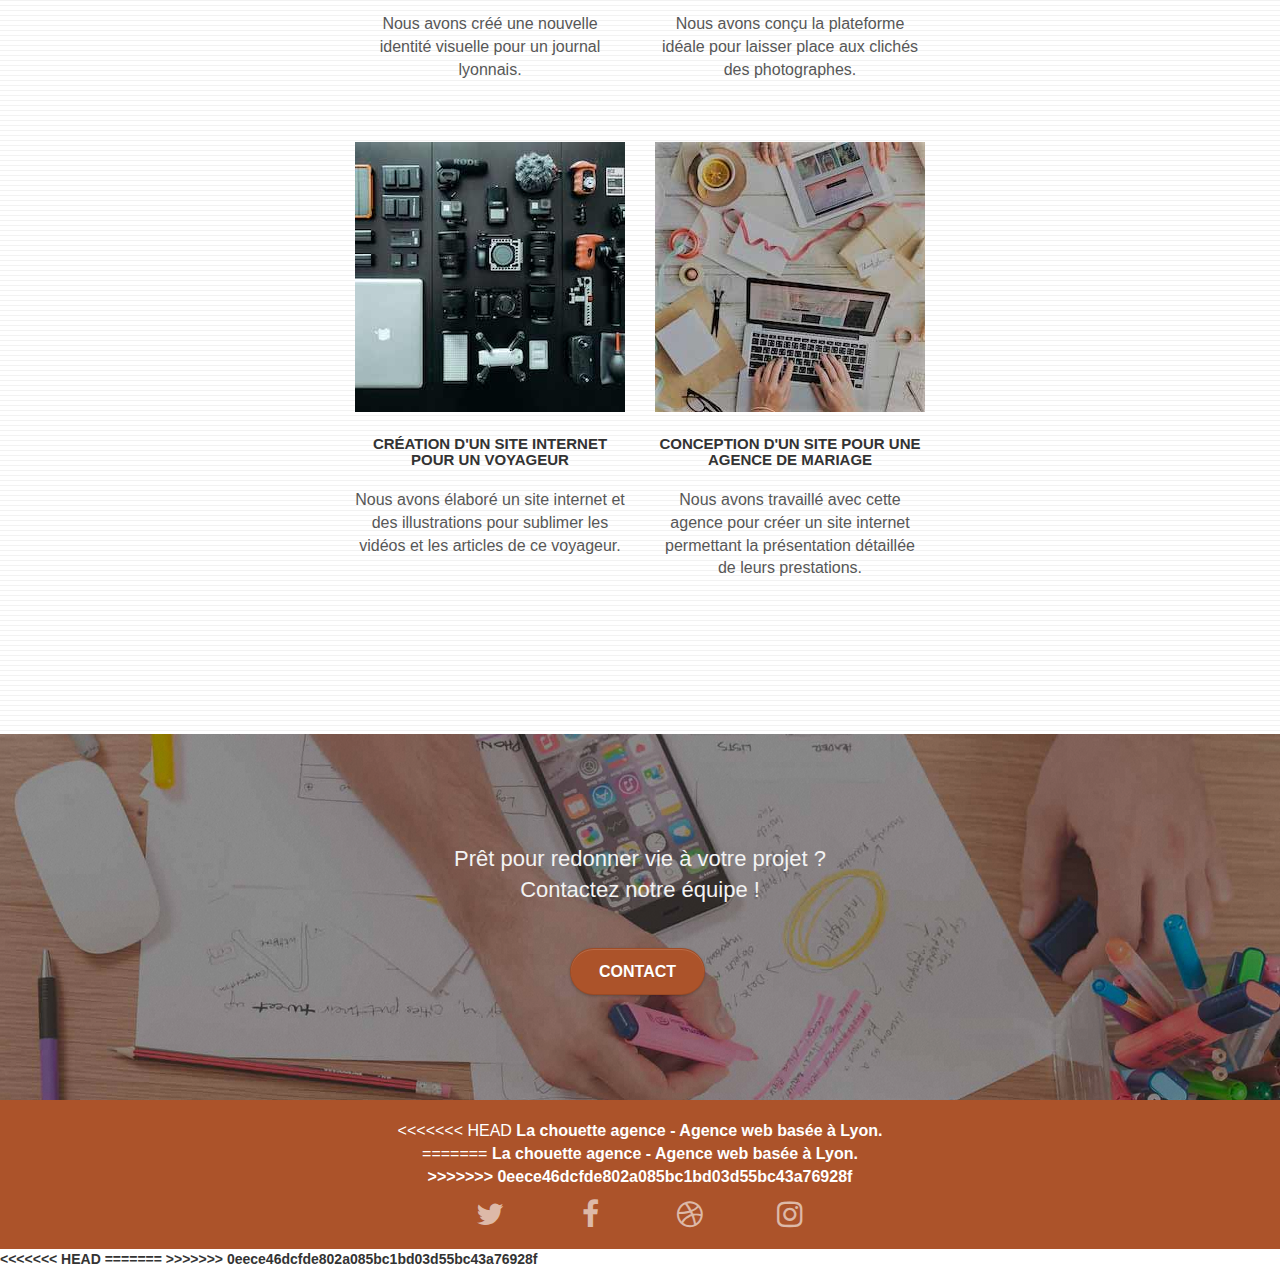
==== commit 4e519452: "finaliser" ====
--- a/index.html
+++ b/index.html
@@ -4,13 +4,22 @@
 <head>
 	<meta charset="utf-8">
 	<meta name="keywords" content="seo, google, site web, site internet, agence design Lyon, agence design">
-	<meta name="description" content="">
+<<<<<<< HEAD
+	<meta name="description"
+		content="La chouette agence est une agence de web design située à Lyon qui aide les entreprises à devenir attractives et visibles sur internet">
 	<meta name="viewport" content="width=device-width, initial-scale=1.0, viewport-fit=cover">
 	<link rel="shortcut icon" type="image/png" href="favicon.jpg">
 
+
+=======
+	<meta name="description" content="La chouette agence est une agence de web design située à Lyon qui aide les entreprises à devenir attractives et visibles sur internet">
+	<meta name="viewport" content="width=device-width, initial-scale=1.0, viewport-fit=cover">
+	<link rel="shortcut icon" type="image/png" href="favicon.jpg">
+
 	
+>>>>>>> 0eece46dcfde802a085bc1bd03d55bc43a76928f
 	<link rel="stylesheet" type="text/css" href="./css/bootstrap.min.css">
-	<link rel="stylesheet" type="text/css" href="style.css">
+	<link rel="stylesheet" type="text/css" href="style.min.css">
 	<link rel="stylesheet" type="text/css" href="./css/font-awesome.css">
 	<link rel="stylesheet" type="text/css" href="./css/et-line.css">
 
@@ -125,6 +134,7 @@
 							Un bon design n'est rien sans de bonnes illustrations. Laissez faire notre équipe de
 							graphistes talentueux pour donner à vos pages une touche finale d'élégance.
 						</p>
+<<<<<<< HEAD
 					</div>
 				</div>
 				<div class="row voffset-lg voffset">
@@ -161,6 +171,44 @@
 						</p>
 					</div>
 				</div>
+=======
+					</div>
+				</div>
+				<div class="row voffset-lg voffset">
+					<div class="col-xs-12 col-md-8 col-md-offset-2 text-center">
+						<q> La chouette agence est une excellente agence web ! Les web designers ont réussi à capturer
+							l'essence de notre entreprise et à l'intégrer à notre site. Cela nous a aidé à doubler nos
+							ventes en ligne à Lyon . </q>
+						<br />
+						Max Guibard, PDG de À vos fourchettes
+
+					</div>
+				</div>
+			</div>
+		</div>
+		<!-- bloc-2-services END -->
+
+		<!-- bloc-3-what-i-do -->
+		<div class="bloc tc-white bgc-atomic-tangerine bg-presentation d-bloc bloc-bg-texture texture-paper b-parallax"
+			id="bloc-3-what-i-do">
+			<div class="container bloc-lg">
+				<div class="row tight-width-whitespace black-background">
+					<div class="col-sm-12">
+						<h2 class="mg-md text-center tc-white">
+							Nous souhaitons aider les entreprises de la région Lyonnaise à se développer et à connaître
+							le succès. Nous travaillons pour aider les entreprises locales à attirer de nouveaux clients
+							.<br>
+						</h2>
+						<p class="text-center white">
+							Nous aimons collaborer avec des entrepreneurs créatifs et des entreprises locale, qu’elles
+							aient besoin de créer un site de A à Z ou de donner un coup de jeune à leur site. Que vous
+							ayez besoin d’une identité visuelle complète ou d’une refonte de votre site, n’hésitez pas à
+							nous contacter. Nous travaillerons ensemble pour créer des sites beau et bien structurés,
+							qui seront facilement trouvable sur les moteurs de recherche.
+						</p>
+					</div>
+				</div>
+>>>>>>> 0eece46dcfde802a085bc1bd03d55bc43a76928f
 			</div>
 		</div>
 		<!-- bloc-3-what-i-do END -->
@@ -254,7 +302,11 @@
 				<div class="row">
 					<div class="col-sm-12">
 						<p class="text-center white">
+<<<<<<< HEAD
+							<strong>La chouette agence - Agence web basée à Lyon.</strong><br />
+=======
 							<strong>La chouette agence - Agence web basée à Lyon.</em><br>
+>>>>>>> 0eece46dcfde802a085bc1bd03d55bc43a76928f
 						</p>
 						<div class="row row-no-gutters social">
 							<div class="col-sm-3">
@@ -287,15 +339,23 @@
 		</div>
 	</div>
 	<!-- Footer - bloc-8 END -->
+<<<<<<< HEAD
+
+	<!-- Principal conteneur END -->
+
+	<script src="./js/jquery-2.1.0.js"></script>
+	<script src="./js/bootstrap.js" defer></script>
+=======
 
 	</div>
 	<!-- Principal conteneur END -->
 
-	<script src="./js/jquery-2.1.0.js" async></script>
-	<script src="./js/bootstrap.js" async></script>
-	<script src="./js/blocs.js" async></script>
+	<script src="./js/jquery-2.1.0.js"></script>
+	<script  src="./js/bootstrap.js" defer></script>
+>>>>>>> 0eece46dcfde802a085bc1bd03d55bc43a76928f
+	<script src="./js/blocs.js"></script>
 	<script src="./js/jquery.touchSwipe.js" defer></script>
-	<script src="./js/gmaps.js" async></script>
+	<script src="./js/gmaps.js"></script>
 
 </body>
 
--- a/style.min.css
+++ b/style.min.css
@@ -0,0 +1 @@
+body{margin:0;padding:0;background:#fff;overflow-x:hidden;-webkit-font-smoothing:antialiased;-moz-osx-font-smoothing:grayscale}a,button{transition:all .3s ease-in-out;outline:0!important}a:hover{text-decoration:none;cursor:pointer}#page-loading-blocs-notifaction{position:fixed;top:0;bottom:0;width:100%;z-index:100000;background:#fff url(img/pageload-spinner.gif) no-repeat center center}.bloc{clear:both;background:50% 50% no-repeat;padding:0 50px;-webkit-background-size:cover;-moz-background-size:cover;-o-background-size:cover;background-size:cover;position:relative}.bloc .container{padding-left:0;padding-right:0}.bloc-lg{padding:100px 50px}.bloc-md{padding:50px}.bloc-sm{padding:20px 50px}.bg-b-edge,.bg-bl-edge,.bg-br-edge,.bg-center,.bg-l-edge,.bg-r-edge,.bg-repeat,.bg-t-edge,.bg-tl-edge,.bg-tr-edge{-webkit-background-size:auto!important;-moz-background-size:auto!important;-o-background-size:auto!important;background-size:auto!important}.bg-repeat{background:repeat}.bg-t-edge{background:top no-repeat}.bloc-bg-texture::before{content:"";background-size:2px 2px;position:absolute;top:0;bottom:0;left:0;right:0}#bloc-7{max-width:700px;margin-left:auto;margin-right:auto}#bloc-7 .row{display:flex;flex-direction:column}.texture-paper::before{background:url(img/texture-paper.png);background-size:280px 280px;opacity:.2}.b-parallax{background-attachment:fixed}.d-bloc{color:rgba(255,255,255,.7);text-align:center}.d-bloc button:hover{color:rgba(255,255,255,.9)}.d-bloc .icon-round,.d-bloc .icon-rounded,.d-bloc .icon-semi-rounded-a,.d-bloc .icon-semi-rounded-b,.d-bloc .icon-square{border-color:rgba(255,255,255,.9)}.d-bloc .divider-h span{border-color:rgba(255,255,255,.2)}.d-bloc .a-btn,.d-bloc .navbar a,.d-bloc .navbar-brand,.d-bloc a .icon-lg,.d-bloc a .icon-md,.d-bloc a .icon-sm,.d-bloc a .icon-xl,.d-bloc h1 a,.d-bloc h2 a,.d-bloc h3 a,.d-bloc h4 a,.d-bloc h5 a,.d-bloc h6 a,.d-bloc p a{color:rgba(255,255,255,.6)}.d-bloc .a-btn:hover,.d-bloc .navbar a:hover,.d-bloc .navbar-brand:hover,.d-bloc a:hover .icon-lg,.d-bloc a:hover .icon-md,.d-bloc a:hover .icon-sm,.d-bloc a:hover .icon-xl,.d-bloc h1 a:hover,.d-bloc h2 a:hover,.d-bloc h3 a:hover,.d-bloc h4 a:hover,.d-bloc h5 a:hover,.d-bloc h6 a:hover,.d-bloc p a:hover{color:#fff}.d-bloc .navbar-toggle .icon-bar{background:#fff}.d-bloc .btn-wire,.d-bloc .btn-wire:hover{color:#fff;border-color:#fff}.d-bloc .panel{color:rgba(0,0,0,.5)}.d-bloc .panel button:hover{color:rgba(0,0,0,.7)}.d-bloc .panel icon{border-color:rgba(0,0,0,.7)}.d-bloc .panel .divider-h span{border-color:rgba(0,0,0,.1)}.d-bloc .panel .a-btn{color:rgba(0,0,0,.6)}.d-bloc .panel .a-btn:hover{color:#000}.d-bloc .panel .btn-wire,.d-bloc .panel .btn-wire:hover{color:rgba(0,0,0,.7);border-color:rgba(0,0,0,.3)}.d-bloc .panel,.l-bloc{font-size:20px}.d-bloc .panel button:hover,.l-bloc button:hover{color:rgba(0,0,0,.7)}.l-bloc .icon-round,.l-bloc .icon-rounded,.l-bloc .icon-semi-rounded-a,.l-bloc .icon-semi-rounded-b,.l-bloc .icon-square{border-color:rgba(0,0,0,.7)}.d-bloc .panel .divider-h span,.l-bloc .divider-h span{border-color:rgba(0,0,0,.1)}.d-bloc .panel .a-btn,.l-bloc .a-btn,.l-bloc .navbar a,.l-bloc .navbar-brand,.l-bloc a .icon-lg,.l-bloc a .icon-md,.l-bloc a .icon-sm,.l-bloc a .icon-xl,.l-bloc h1 a,.l-bloc h2 a,.l-bloc h3 a,.l-bloc h4 a,.l-bloc h5 a,.l-bloc h6 a,.l-bloc p a{color:rgba(0,0,0,.6)}.d-bloc .panel .a-btn:hover,.l-bloc .a-btn:hover,.l-bloc .navbar a:hover,.l-bloc .navbar-brand:hover,.l-bloc a:hover .icon-lg,.l-bloc a:hover .icon-md,.l-bloc a:hover .icon-sm,.l-bloc a:hover .icon-xl,.l-bloc h1 a:hover,.l-bloc h2 a:hover,.l-bloc h3 a:hover,.l-bloc h4 a:hover,.l-bloc h5 a:hover,.l-bloc h6 a:hover,.l-bloc p a:hover{color:#000}.l-bloc .navbar-toggle .icon-bar{color:rgba(0,0,0,.6)}.d-bloc .panel .btn-wire,.d-bloc .panel .btn-wire:hover,.l-bloc .btn-wire,.l-bloc .btn-wire:hover{color:rgba(0,0,0,.7);border-color:rgba(0,0,0,.3)}.voffset{margin-top:30px}.voffset-lg{margin-top:80px}.row-no-gutters{margin-right:0;margin-left:0}.row.row-no-gutters>[class*=" col-"],.row.row-no-gutters>[class^=col-]{padding-right:0;padding-left:0}#bloc-1-hero h1{font-size:32px}.navbar{margin-bottom:0;z-index:1}.navbar-brand{height:auto;padding:3px 15px;font-size:25px;font-weight:400;font-weight:600;line-height:44px}.navbar-brand img{max-height:200px;margin:0 5px 0 0;display:inline}.navbar-brand img[src$=svg]{min-width:100px}.nav-center .navbar-brand img{margin:0}.navbar .nav{padding-top:2px;margin-right:-16px;float:right;z-index:1}.nav>li{float:left;margin-top:4px;font-size:16px}.navbar-nav .open .dropdown-menu>li>a{text-align:inherit}.nav>li a:focus,.nav>li a:hover{background:0 0}.navbar-toggle{margin:10px 10px 0 0;border:0}.navbar-toggle:hover{background:0 0!important}.navbar-toggle .icon-bar{background-color:rgba(0,0,0,.5);width:26px}.nav-invert .navbar .nav{float:left}.nav-invert .navbar-brand,.nav-invert .navbar-header{float:right;position:relative;z-index:2}@media (min-width:768px){.site-navigation{position:absolute;top:50%;right:20px;transform:translate(0,-50%);-webkit-transform:translateY(-50%)}.nav>li .dropdown-menu a,.nav>li .dropdown-menu a:hover{color:#484848}.nav-invert .site-navigation{left:0;right:0}.nav-center{text-align:center}.nav-center .navbar-header{width:100%}.nav-center .nav>li,.nav-center .navbar-brand,.nav-center .navbar-header{float:none;display:inline-block}.nav-center .site-navigation{position:relative;width:100%;right:0;margin-right:0;margin-top:20px}.nav-center.mini-nav .navbar-toggle{float:none;margin:10px auto 0}}.nav>li>.dropdown a{background:0 0!important;display:block;padding:14px 15px}nav .caret{margin:0 5px}.dropdown-menu .dropdown-menu{top:-8px;left:100%}.dropdown-menu .dropmenu-flow-right{top:100%;left:0;margin-left:-1px;border-top-left-radius:0;border-top-right-radius:0}.dropdown-menu .dropdown span{border:4px solid #000;border-top-color:transparent;border-right-color:transparent;border-bottom-color:transparent;margin:6px -5px 0 0!important;float:right}.mg-md{margin-top:10px;margin-bottom:20px}.mg-lg{margin-top:10px;margin-bottom:40px}.btn{margin:0 5px 5px 0}.btn.pull-right{margin:0 0 5px 5px}.btn-d,.btn-d:focus,.btn-d:hover{color:#fff;background:rgba(0,0,0,.3)}button{outline:0!important}.btn-rd{border-radius:40px}.btn-clean{border:1px solid rgba(0,0,0,.08);border-bottom-color:rgba(0,0,0,.1);text-shadow:0 1px 0 rgba(0,0,1,.1);box-shadow:0 1px 3px rgba(0,0,1,.25),inset 0 1px 0 0 rgba(255,255,255,.15)}.icon-md{font-size:30px!important}.icon-lg{font-size:60px!important}.sm-shadow{text-shadow:0 1px 2px rgba(0,0,0,.3)}.panel-sq,.panel-sq .panel-footer,.panel-sq .panel-heading{border-radius:0}.panel-rd{border-radius:30px}.panel-rd .panel-heading{border-radius:29px 29px 0 0}.panel-rd .panel-footer{border-radius:0 0 29px 29px}.form-control{border-color:rgba(0,0,0,.1);box-shadow:none}.scrollToTop{width:40px;height:40px;position:fixed;bottom:20px;right:20px;opacity:0;z-index:500;transition:all .3s ease-in-out}.scrollToTop span{margin-top:6px}.showScrollTop{font-size:14px;opacity:1}a[data-lightbox]{position:relative;display:block;text-align:center}a[data-lightbox]:hover::before{content:"+";font-family:HelveticaNeue-Light,"Helvetica Neue Light","Helvetica Neue",Helvetica,Arial;font-size:32px;width:50px;height:50px;margin-left:-25px;border-radius:50%;background:rgba(0,0,0,.6);color:#fff;font-weight:100;z-index:1;position:absolute;top:50%;transform:translateY(-50%);-webkit-transform:translateY(-50%)}a[data-lightbox]:hover img{opacity:.6;-webkit-animation-fill-mode:none;animation-fill-mode:none}#lightbox-modal{display:flex;align-items:center}#lightbox-modal .modal-dialog{width:90%;max-width:900px;margin:0 auto 0}#lightbox-modal .modal-dialog img{max-height:90vh;margin:0 auto}.lightbox-caption{padding:20px;color:#fff;background:rgba(0,0,0,.5);position:absolute;left:15px;right:15px;bottom:5px}.close-lightbox{color:#fff;font-size:30px;position:absolute;top:20px;right:20px;z-index:20;background:rgba(0,0,0,.5);border:none;line-height:30px;padding:0 9px 5px;opacity:.3}.close-lightbox:hover,.next-lightbox:hover,.prev-lightbox:hover{opacity:1;color:#fff}.next-lightbox,.prev-lightbox{font-size:20px;color:rgba(255,255,255,.9);background:rgba(0,0,0,.5);transition:all .2s ease-in-out;position:absolute;top:45%;z-index:1;opacity:.4}.next-lightbox{padding:6px 8px 1px 13px;right:25px}.prev-lightbox{padding:6px 13px 1px 10px;left:25px}.snapshot-lb .modal-body{padding-bottom:45px}.snapshot-lb .lightbox-caption{padding:0;color:rgba(0,0,0,.5);background:0 0}.btn,a,h1,h2,h3,h4,h5,h6,label,p{font-family:helvetica;font-weight:400;color:#575757!important}.hero-bloc-text{text-align:center;font-size:38px}.hero-bloc-text-sub{font-size:36px}.statement-bloc-text{line-height:26px;font-style:italic;font-size:20px;text-align:center;font-weight:lighter;max-width:520px;margin:auto auto auto auto}p{font-size:16px}.tight-width-whitespace{max-width:600px;margin:auto auto auto auto;text-align:center}.h1{font-size:20px;font-family:"Open Sans"}.cta-hero{margin-top:22px;color:#fff!important;text-transform:uppercase;padding:12px 28px 12px 28px;font-size:16px;font-weight:700}.social{max-width:400px;margin:auto auto auto auto;display:flex;justify-content:center}h2{font-size:22px;line-height:1.4em}h3{font-size:15px;text-transform:uppercase;font-weight:700;color:#333!important}.med-width-whitespace{max-width:800px;margin:auto auto auto auto;box-shadow:0 0 0 #000}h1{color:#333!important;font-size:25px}h4{color:#333!important}.icons{margin-bottom:14px;margin-top:24px}.white{color:#fff!important}.portfolio-thumb{margin-bottom:24px;margin-left:auto;margin-right:auto}.portfolio-row{margin-bottom:44px;margin-top:50px}.avatar{box-shadow:0 4px 9px rgba(0,0,0,.3)}.black-background{background-color:rgba(165,147,99,.7);padding:40px 40px 40px 40px}.bold-link{font-weight:900;text-decoration:underline!important}.bgc-white{background-color:#fff}.bgc-dark-slate-blue{background-color:#364577}.bgc-atomic-tangerine{background-color:#ac532a}.tc-white{color:#fff!important}.btn-atomic-tangerine{background:#ac532a;color:#fff!important}.btn-atomic-tangerine:hover{background:#c27956!important;color:#fff!important}.ltc-white{color:#fff!important}.ltc-white:hover{color:#ccc!important}.ltc-atomic-tangerine{color:#f3976c!important}.ltc-atomic-tangerine:hover{color:#c27956!important}.icon-dark-slate-blue{color:#364577!important;border-color:#364577!important}.bg-dots-bg{background-image:url(img/dots-bg.png)}.bg-lines-h2-bg{background-image:url(img/lines-h2-bg.png)}.bg-banniere{background-image:url(img/la-chouette-agence-banniere.jpg)}.bg-presentation{background-image:url(img/image-de-presentation.jpg)}label abbr{position:absolute;left:-1em;color:red}@media (max-width:1024px){.bloc{padding-left:20px;padding-right:20px}.bloc-tile-2.full-width-bloc .container,.bloc-tile-3.full-width-bloc .container,.bloc-tile-4.full-width-bloc .container,.bloc.full-width-bloc{padding-left:0;padding-right:0}.social{letter-spacing:10px}label abbr{color:red;position:relative;left:1em}.col-sm-6{width:80%}}@media (max-width:992px) and (min-width:768px){.navbar .nav{max-width:80%}.nav-center.navbar .nav{max-width:100%}.col-sm-6{width:100%}}@media only screen and (min-device-width:768px) and (max-device-width:1024px) and (orientation:landscape){.b-parallax{background-attachment:scroll}.col-sm-6{width:100%}}@media only screen and (min-device-width:1024px) and (max-device-width:1366px) and (-webkit-min-device-pixel-ratio:1.5){.b-parallax{background-attachment:scroll}.col-sm-6{width:100%}}@media (max-width:991px){.container{width:100%}.b-parallax{background-attachment:scroll}#hero-bloc,.page-container{overflow-x:hidden;position:relative}.bloc{padding-left:constant(safe-area-inset-left);padding-right:constant(safe-area-inset-right)}.bloc-group,.bloc-group .bloc{display:block;width:100%}.bloc-fill-screen .fill-bloc-bottom-edge,.bloc-fill-screen .fill-bloc-top-edge{padding:0 20px;padding-left:constant(safe-area-inset-left);padding-right:constant(safe-area-inset-right)}.col-sm-6{width:100%}}@media (max-width:767px){.page-container{overflow-x:hidden;position:relative}#disqus_thread,h1,h2,h3,h4,h5,h6,p{padding-left:10px!important;padding-right:10px!important}.b-parallax{background-attachment:scroll}.navbar .nav{padding-top:0;border-top:1px solid rgba(0,0,0,.2);float:none!important}.navbar.row{margin-left:0;margin-right:0}.site-navigation{position:inherit;transform:none;-webkit-transform:none;-ms-transform:none}.nav>li{margin-top:0;border-bottom:1px solid rgba(0,0,0,.1);background:rgba(0,0,0,.05);text-align:left;padding-left:15px;width:100%}.nav>li:hover{background:rgba(0,0,0,.08)}.dropdown .dropdown a .caret{float:none;margin:5px 0 0 10px!important;border:4px solid #000;border-bottom-color:transparent;border-right-color:transparent;border-left-color:transparent}#hero-bloc .navbar .nav{background:rgba(0,0,0,.8)}#hero-bloc .navbar .nav a{color:rgba(255,255,255,.6)}.hero{padding:50px 0}.hero-nav{left:-1px;right:-1px}.navbar-collapse{padding:0;overflow-x:hidden;-webkit-box-shadow:none;box-shadow:none}.navbar-brand img{max-height:40px;width:auto}.nav-invert .navbar-header{float:none;width:100%}.nav-invert .navbar-toggle{float:left;margin-left:10px}.bloc{padding-left:0;padding-right:0}.bloc-lg,.bloc-xl,.bloc-xxl{padding:40px 0}.bloc-md,.bloc-sm{padding-left:0;padding-right:0}.bloc-fill-screen .fill-bloc-bottom-edge,.bloc-fill-screen .fill-bloc-top-edge,.bloc-tile-2 .container,.bloc-tile-3 .container,.bloc-tile-4 .container{padding-left:0;padding-right:0}.a-block{padding:0 10px}.btn-dwn{display:none}.voffset{margin-top:5px}.voffset-md{margin-top:20px}.voffset-lg{margin-top:30px}form{padding:5px}.close-lightbox{display:inline-block}.blocsapp-device-iphone5{background-size:216px 425px;padding-top:60px;width:216px;height:425px}.blocsapp-device-iphone5 img{width:180px;height:320px}}@media (max-width:400px){.bloc{padding-left:0;padding-right:0}}@media (max-width:767px){.bloc-mob-center-text{text-align:center}}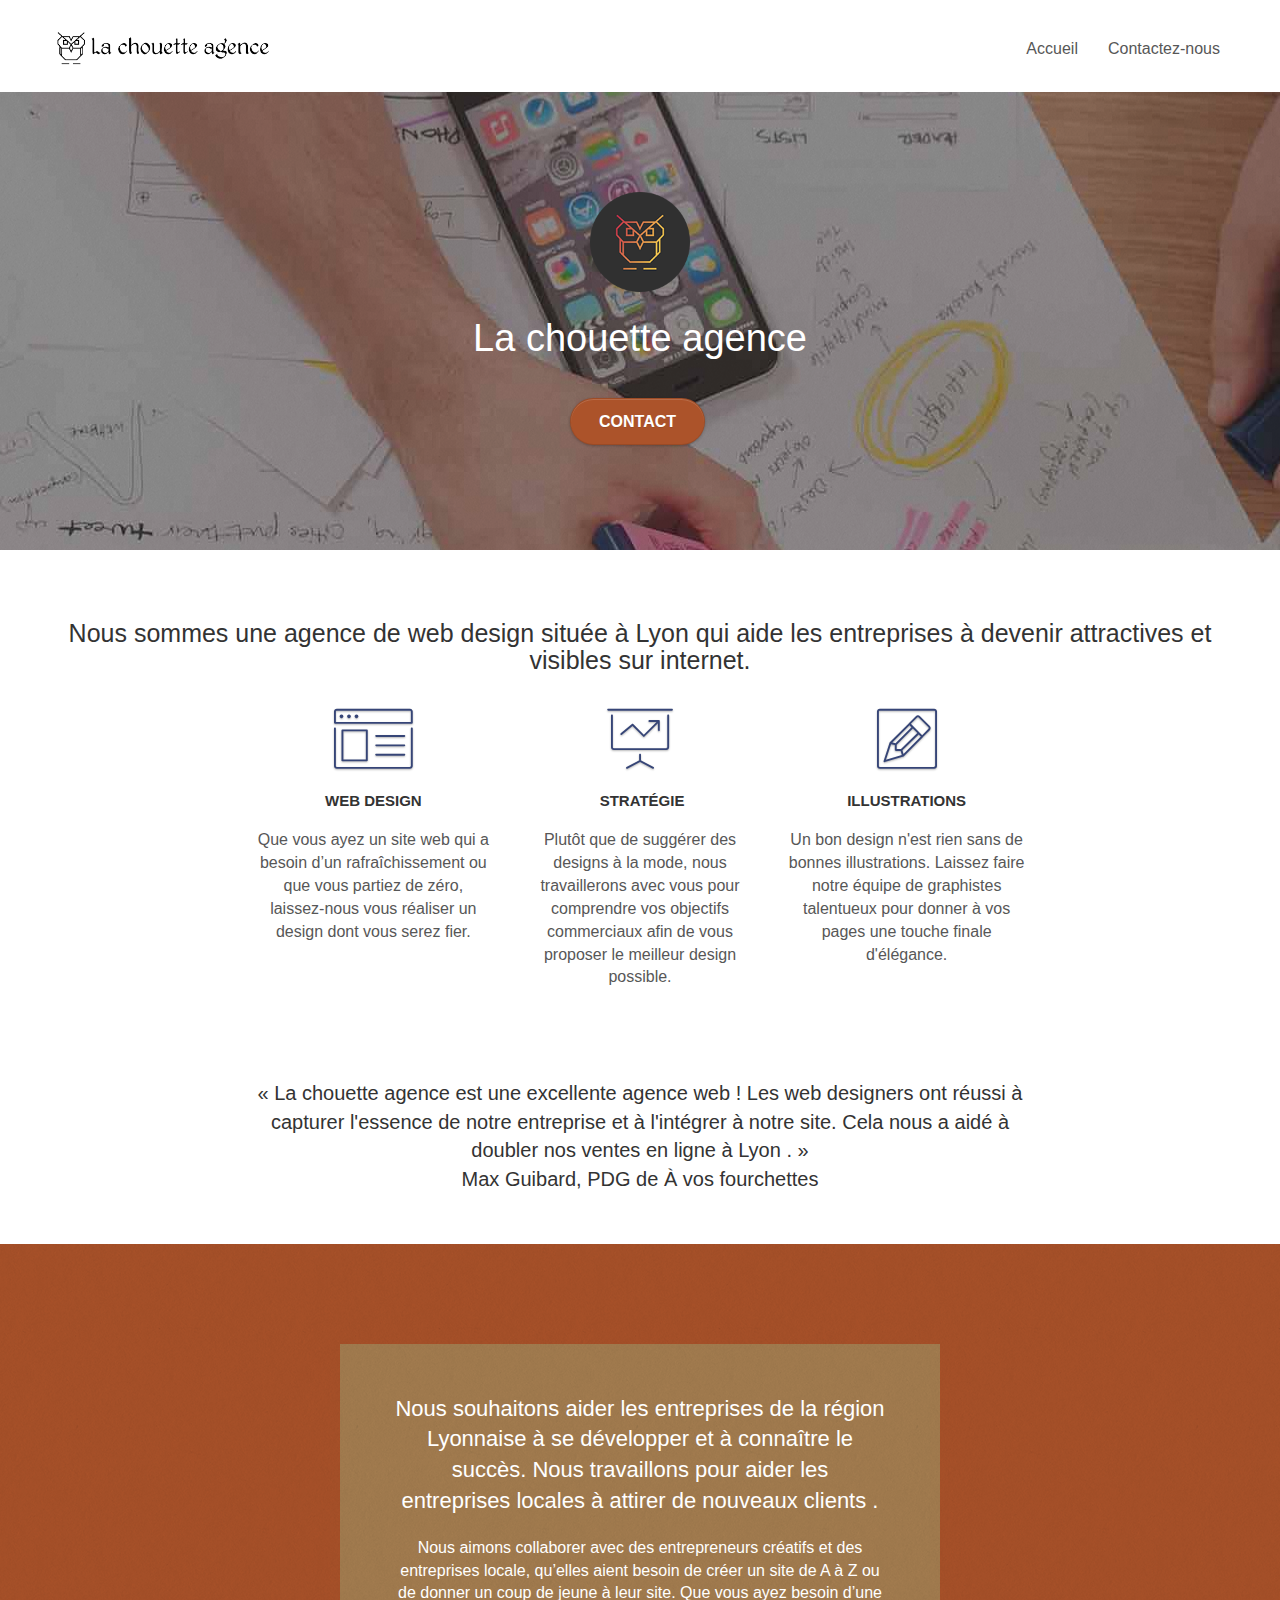
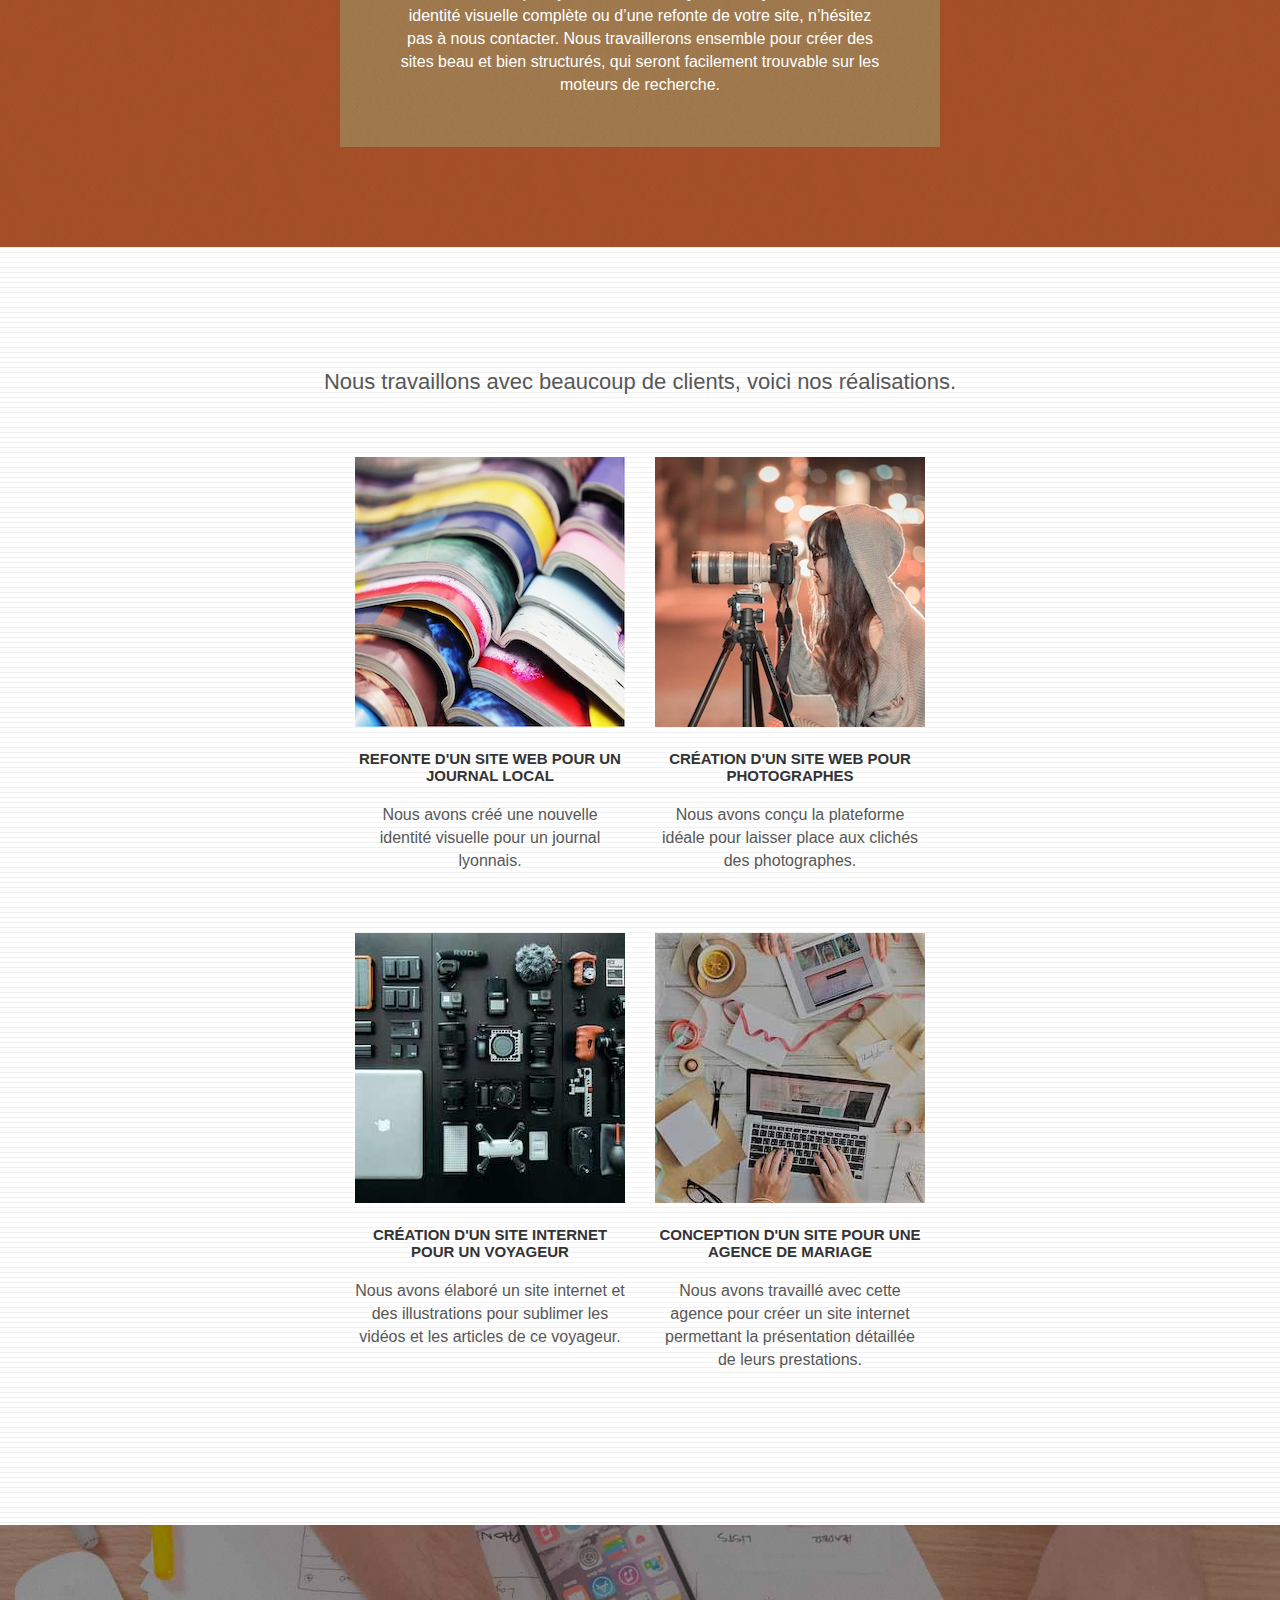
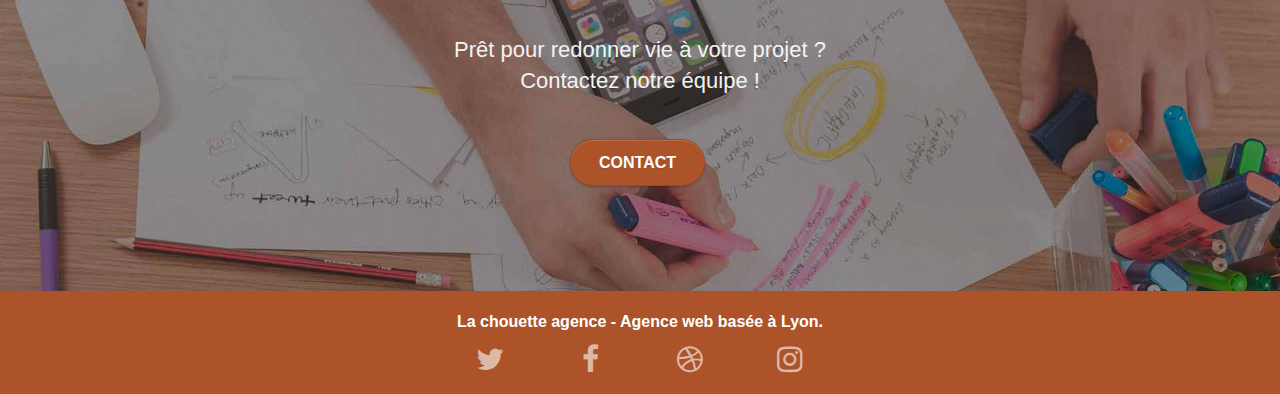
==== commit 182a4f92: "finaliser" ====
--- a/index.html
+++ b/index.html
@@ -4,20 +4,11 @@
 <head>
 	<meta charset="utf-8">
 	<meta name="keywords" content="seo, google, site web, site internet, agence design Lyon, agence design">
-<<<<<<< HEAD
-	<meta name="description"
-		content="La chouette agence est une agence de web design située à Lyon qui aide les entreprises à devenir attractives et visibles sur internet">
-	<meta name="viewport" content="width=device-width, initial-scale=1.0, viewport-fit=cover">
-	<link rel="shortcut icon" type="image/png" href="favicon.jpg">
-
-
-=======
 	<meta name="description" content="La chouette agence est une agence de web design située à Lyon qui aide les entreprises à devenir attractives et visibles sur internet">
 	<meta name="viewport" content="width=device-width, initial-scale=1.0, viewport-fit=cover">
 	<link rel="shortcut icon" type="image/png" href="favicon.jpg">
 
 	
->>>>>>> 0eece46dcfde802a085bc1bd03d55bc43a76928f
 	<link rel="stylesheet" type="text/css" href="./css/bootstrap.min.css">
 	<link rel="stylesheet" type="text/css" href="style.min.css">
 	<link rel="stylesheet" type="text/css" href="./css/font-awesome.css">
@@ -134,7 +125,6 @@
 							Un bon design n'est rien sans de bonnes illustrations. Laissez faire notre équipe de
 							graphistes talentueux pour donner à vos pages une touche finale d'élégance.
 						</p>
-<<<<<<< HEAD
 					</div>
 				</div>
 				<div class="row voffset-lg voffset">
@@ -171,44 +161,6 @@
 						</p>
 					</div>
 				</div>
-=======
-					</div>
-				</div>
-				<div class="row voffset-lg voffset">
-					<div class="col-xs-12 col-md-8 col-md-offset-2 text-center">
-						<q> La chouette agence est une excellente agence web ! Les web designers ont réussi à capturer
-							l'essence de notre entreprise et à l'intégrer à notre site. Cela nous a aidé à doubler nos
-							ventes en ligne à Lyon . </q>
-						<br />
-						Max Guibard, PDG de À vos fourchettes
-
-					</div>
-				</div>
-			</div>
-		</div>
-		<!-- bloc-2-services END -->
-
-		<!-- bloc-3-what-i-do -->
-		<div class="bloc tc-white bgc-atomic-tangerine bg-presentation d-bloc bloc-bg-texture texture-paper b-parallax"
-			id="bloc-3-what-i-do">
-			<div class="container bloc-lg">
-				<div class="row tight-width-whitespace black-background">
-					<div class="col-sm-12">
-						<h2 class="mg-md text-center tc-white">
-							Nous souhaitons aider les entreprises de la région Lyonnaise à se développer et à connaître
-							le succès. Nous travaillons pour aider les entreprises locales à attirer de nouveaux clients
-							.<br>
-						</h2>
-						<p class="text-center white">
-							Nous aimons collaborer avec des entrepreneurs créatifs et des entreprises locale, qu’elles
-							aient besoin de créer un site de A à Z ou de donner un coup de jeune à leur site. Que vous
-							ayez besoin d’une identité visuelle complète ou d’une refonte de votre site, n’hésitez pas à
-							nous contacter. Nous travaillerons ensemble pour créer des sites beau et bien structurés,
-							qui seront facilement trouvable sur les moteurs de recherche.
-						</p>
-					</div>
-				</div>
->>>>>>> 0eece46dcfde802a085bc1bd03d55bc43a76928f
 			</div>
 		</div>
 		<!-- bloc-3-what-i-do END -->
@@ -302,11 +254,7 @@
 				<div class="row">
 					<div class="col-sm-12">
 						<p class="text-center white">
-<<<<<<< HEAD
 							<strong>La chouette agence - Agence web basée à Lyon.</strong><br />
-=======
-							<strong>La chouette agence - Agence web basée à Lyon.</em><br>
->>>>>>> 0eece46dcfde802a085bc1bd03d55bc43a76928f
 						</p>
 						<div class="row row-no-gutters social">
 							<div class="col-sm-3">
@@ -339,20 +287,11 @@
 		</div>
 	</div>
 	<!-- Footer - bloc-8 END -->
-<<<<<<< HEAD
 
 	<!-- Principal conteneur END -->
 
 	<script src="./js/jquery-2.1.0.js"></script>
 	<script src="./js/bootstrap.js" defer></script>
-=======
-
-	</div>
-	<!-- Principal conteneur END -->
-
-	<script src="./js/jquery-2.1.0.js"></script>
-	<script  src="./js/bootstrap.js" defer></script>
->>>>>>> 0eece46dcfde802a085bc1bd03d55bc43a76928f
 	<script src="./js/blocs.js"></script>
 	<script src="./js/jquery.touchSwipe.js" defer></script>
 	<script src="./js/gmaps.js"></script>
